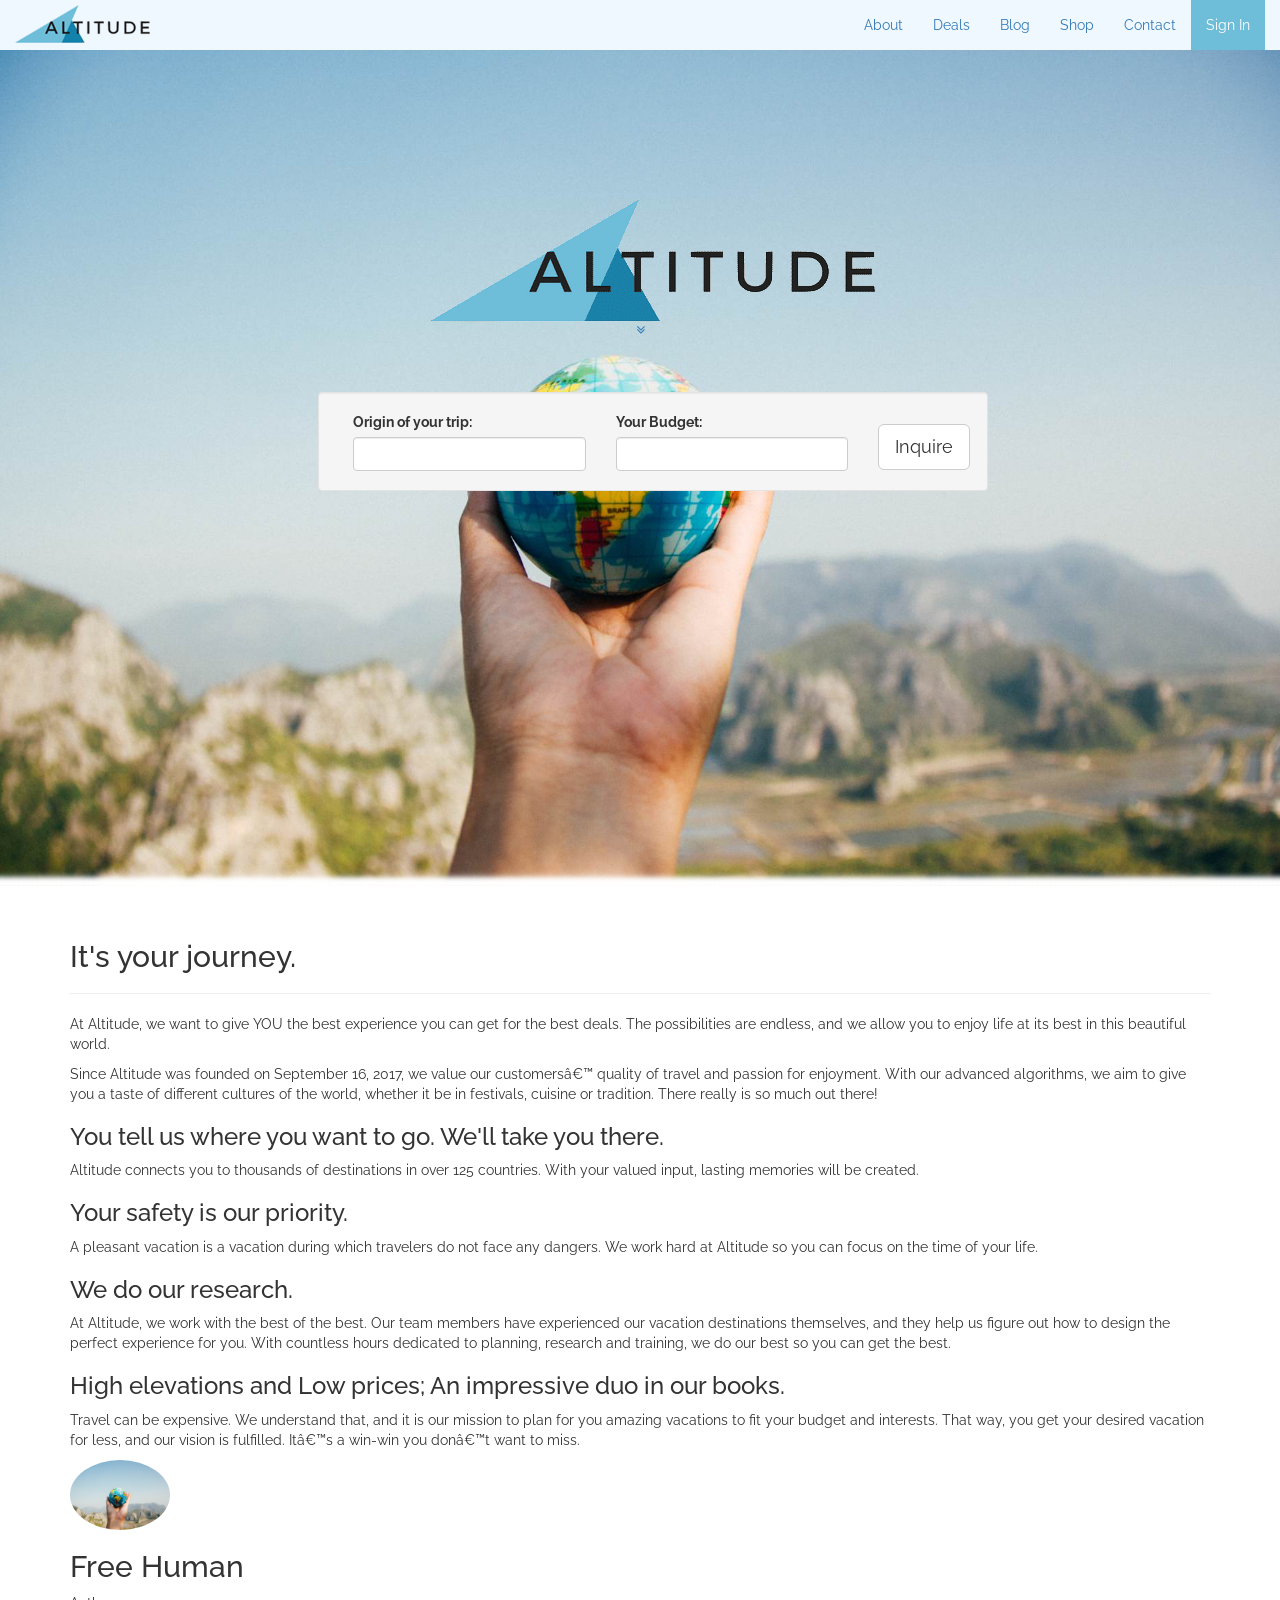
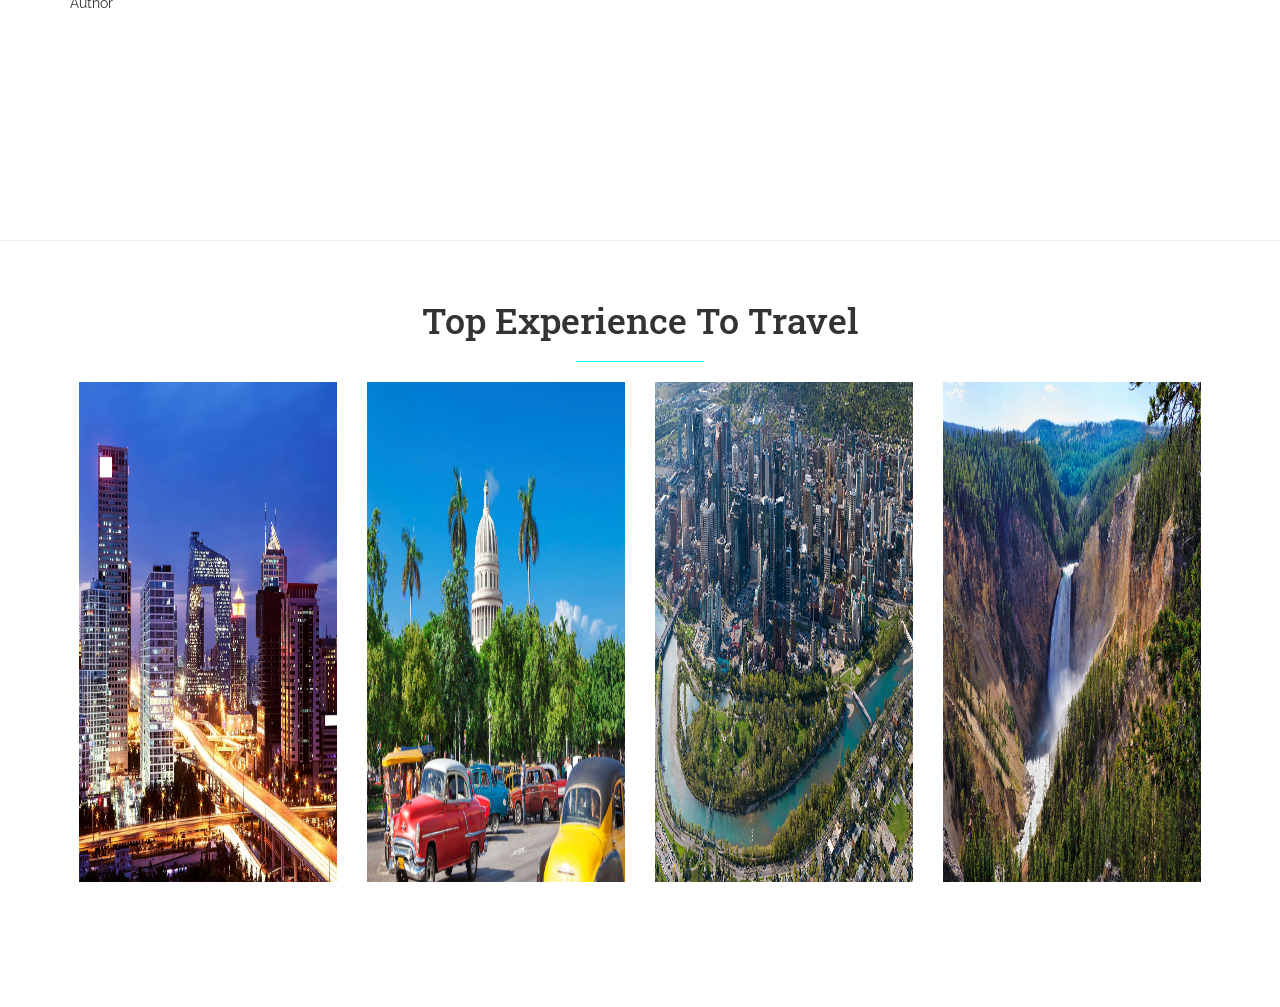
==== HTN/index.html @ b764f1c8 "dont know what changed, but commiting it" ====
<!DOCTYPE html>
<html>
<head>
	<title>Altitude</title>

	<!-- extra things -->
	<script src="https://ajax.googleapis.com/ajax/libs/jquery/3.2.1/jquery.min.js"></script>

	<link href="https://maxcdn.bootstrapcdn.com/bootstrap/3.3.7/css/bootstrap.min.css" rel="stylesheet" integrity="sha384-BVYiiSIFeK1dGmJRAkycuHAHRg32OmUcww7on3RYdg4Va+PmSTsz/K68vbdEjh4u" crossorigin="anonymous">

	<link href="https://maxcdn.bootstrapcdn.com/font-awesome/4.7.0/css/font-awesome.min.css" rel="stylesheet" integrity="sha384-wvfXpqpZZVQGK6TAh5PVlGOfQNHSoD2xbE+QkPxCAFlNEevoEH3Sl0sibVcOQVnN" crossorigin="anonymous">

	<link href="https://fonts.googleapis.com/css?family=Raleway|Roboto+Slab" rel="stylesheet">

	<style type="text/css">
		h1 {
			font-family: 'Roboto Slab', serif;
		}
		body {
			font-family: 'Raleway', sans-serif;
            overflow-x:hidden;
		}
        
		#title {
			color: #FFFFFF;		
		}

		.fullPage {
			height: 100vH;
		}

		#landingScreen {
			background: url(./asset/background.png) no-repeat center;
			background-size: 100%
		}
    

		#centerTitleScreen {
/*			width: 40%; can be in percentage also.*/
			/*height: auto;*/
			/*margin: 0 auto;*/
			/*padding: 10px;*/
			position: relative;
            top: 22%;
            left: 1%;
		}
        
		#navBar{
			background-color:aliceblue;
			width:100%; 
		}

		input[type=text]{
			margin-left:10
        }
        
        .quote p
        {
            margin-left: 15%;
            margin-right: 15%;
            margin-bottom: 50px;
        }
        
        .quote hr
        {
            width: 10%;
            border-color:aqua;
            background-color: aqua;
            color: aqua;
        }
        
        .img-circle{
            border-radius: 50%;
            width:100px;
            height:70px;
        }
        
        
        /*#panel
        {
            text-align: center;
            width: 90%;
            margin-left: 5%;
            margin-right: 5%;
        }
        #panel img
        {
            height: 450px;
            width: 97%;
        }
        
        #panel img:hover{
            opacity: 1.0;
        }
        
        #panel h3{
            position:absolute;
            top: 70%;
            left:50%;
            z-index: 1;
        } */
        
        #panel{
            text-align: center;
            margin-left:5%;
            margin-right:5%;
            
        }
        .col-md-3{
            position:relative;
            width:25%;
        }
        
        .image{
            display: block;
            width:100%;
            height: 500px;
        }
        
        .overlay{
            position:absolute;
            top: 25%;
            left: 0;
            height: 100%;
            width: 100%;
            opacity: 0;
            transition: .5s ease;
            background-color: #GGG;
            padding: 10px;
        }
        
        .col-md-3:hover .overlay{
            opacity: 1.0;
        }
        
        .col-md-3:hover .image{
            opacity: 0.5;
        }
        
        .text1{
            color: black;
            font-size: 20px;
            position: absolute;
            top: 50%;
            left: 50%;
            transform: translate(-50%, -50%);
            -ms-transform: translate(-50%, -50%);
        }
    
        
		/*#SignIn {
			background-color: #6FBED9;
			color: #ffffff;
		}*/
	</style>
</head>
<body id="page-top">
        
    <!-- Navigation -->
	<nav class="navbar navbar-fixed-top" role="navigation">
		<div class="container" id="navBar">
			<div class="navbar-header">
				<button type="button" class="navbar-toggle" data-toggle="collapse" data-target=".navbar-main-collapse">
					Menu <i class="fa fa-bars"></i>
				</button>
				<a class="navbar-brand page-scroll" href="#page-top">
					<img src="./asset/logo_small.png" alt="HTML5 Icon" style="margin-top: -10px ">
				</a>
			</div>

			<!-- Collect the nav links, forms, and other content for toggling -->
			<div class="collapse navbar-collapse navbar-right navbar-main-collapse">
				<ul class="nav navbar-nav">
					<!-- Hidden li included to remove active class from about link when scrolled up past about section -->
					<li class="hidden">
						<a href="#page-top"></a>
					</li>
					<li>
						<a class="page-scroll" href="#about">About</a>
					</li>
					<li>
						<a class="page-scroll" href="#work">Deals</a>
					</li>
					<li>
						<a class="page-scroll" href="#projects">Blog</a>
					</li>
					<li>
						<a class="page-scroll" href="#skills">Shop</a>
					</li>
					<li>
						<a class="page-scroll" href="assets/sreekuttan_resume.pdf">Contact</a>
					</li>
					<li id="SignIn" style="background-color: #6FBED9">
						<a style="color: #ffffff" class="page-scroll" href="#contact">Sign In</a>
					</li>
				</ul>
			</div>
			<!-- /.navbar-collapse -->
		</div>
		<!-- /.container -->
	</nav>
    
  <div class="row">  
		<div id="landingScreen" class="fullPage">
			<div id="centerTitleScreen" class="row">
				<h1 id="title" class="text-center" style="margin-top: 0"><!-- Altitude --> <img src="./asset/logo.png"></h1>
				<div class="col-xs-12">&nbsp;</div>
				<div class="col-xs-12">&nbsp;</div>
				<div class="col-xs-12">&nbsp;</div>
				<div class="col-md-3">&nbsp;</div>
				<div class="well container col-md-6">
					<div class="col-md-5">
						<label for="origin">Origin of your trip:</label>
						<input type="text" class="form-control" name="origin" id="origin">
					</div>
					<div class="col-md-5">
						<label for="budget">Your Budget:</label>
						<input type="text" class="form-control" name="budget" id="budget">
					</div>
					<div class="col-md-2 text-center" style="margin-top: 12px">
						<button class="btn btn-default btn-lg" id="submitInquiry">Inquire</button>
					</div>
				</div>
				<div class="col-md-3">&nbsp;</div>
			</div>
			<div class="col-xs-12 text-center">
				<a href="#about" class="btn btn-circle page-scroll">
					<i class="fa fa-angle-double-down animated"></i>
				</a>
				</div>
		</div>
	</div>


	<section id="resultSection" class="fullPage">
		<div class="container">
			<div class="col-xs-12" id="resultCollection">&npsp;</div>			
		</div>
	</section>

	<br>
    
    <section class="container fullPage" id="about">
		<div>
            
        <h2> It's your journey. </h2>
        <hr>
        <p>At Altitude, we want to give YOU the best experience you can get for the best deals. The possibilities are endless, and we allow you to enjoy life at its best in this beautiful world. </p>

        <p>Since Altitude was founded on September 16, 2017, we value our customers’ quality of travel and passion for enjoyment. With our advanced algorithms, we aim to give you a taste of different cultures of the world, whether it be in festivals, cuisine or tradition. There really is so much out there! </p>

        <h3> You tell us where you want to go. We'll take you there.</h3>

        <p>Altitude connects you to thousands of destinations in over 125 countries. With your valued input, lasting memories will be created. </p>

        <h3> Your safety is our priority. </h3>

        <p>A pleasant vacation is a vacation during which travelers do not face any dangers. We work hard at Altitude so you can focus on the time of your life. </p>

        <h3> We do our research. </h3>

        <p>At Altitude, we work with the best of the best. Our team members have experienced our vacation destinations themselves, and they help us figure out how to design the perfect experience for you. With countless hours dedicated to planning, research and training, we do our best so you can get the best.</p>

        <h3> High elevations and Low prices; An impressive duo in our books. </h3>

        <p>Travel can be expensive. We understand that, and it is our mission to plan for you amazing vacations to fit your budget and interests. That way, you get your desired vacation for less, and our vision is fulfilled. It’s a win-win you don’t want to miss. </p>
        
        <div > 
            <img class="img-circle" src="./asset/background.jpg">
            <h2> Free Human </h2>
            <p> Author </p>
        </div>
        </div>
	</section>
    
    <hr>
    <br>
    <div class = "quote"> 
        <center><h1> Top Experience To Travel </h1></center>
        <hr>
    </div>
    
    <div id="panel" class="row">
        <div class="col-md-3"> 
            <img src="asset/China.jpg" class ="image">
            <div class="overlay">
	            <h3 id="text1"> China in 10 Days </h3>
	            <h4> $850.00 CAD/Person </h4>
	            <p> Take an informative and interactive tour of the major cities of China: Beijing, Shanghai, Suzhou, Wuxi, Hangzhou, and more! Wander around the beautiful gardens, taste the exquisite cuisine, and follow the pristine rivers. Stay at renowned 5-star hotels and experience China in its best. </p>
            </div>
        </div>
        <div class="col-md-3">
            <img src="asset/Cuba.jpg" class ="image">
            <div class="overlay">
            <h3 id="text1"> Chill in Cuba </h3>
            <h4> $299.00 CAD/person </h4>
            <p> Over an 8-day period, tour around several great Cuban cities, including Havana, Trinidad, and Santiago de Cuba. In addition, enjoy the beautiful city scenery and wonderful hotel accommodation to make you feel at your best comfort! </p>
            </div>
        </div>
        <div class="col-md-3">
            <img src="asset/Calgary.jpg" class ="image">
            <div class="overlay">
            <h3 id="text1"> Reach the Rockies! </h3>
            <h4> $614.25 CAD/Person </h4>
            <p> Visit one of the greatest wonders of Canada in this exclusive trip to cities including Calgary, Banff and Jasper. Package includes special hotel breakfasts, and a 5-night stay at a town centre hotel, making it extremely easy for transportation.  </p>
            </div>
        </div>
        <div class="col-md-3">
            <img src="asset/Yellowstone.jpg" class ="image">
            <div class="overlay">
            <h3 id="text1">  Travel to Yellowstone Park </h3>
            <h4> $391.00 CAD/Person </h4>
            <p> For 6 days, tour around Salt Lake City to famous attractions including, but definitely not limited to, Temple Square, Antelope Island State Park, and the Clark Planetarium. Appreciate American history and culture at this landmark and have a relaxed, but very interesting time! </p>
            </div>
        </div>
    </div>
    
    <br>
    <br>
</body>

<script type="text/javascript">
	$(document).ready(function(){
		$('#resultSection').hide();
	});

	$('#submitInquiry').on('click', function(){
		var originID = $('#origin').val();
		var priceMax = $('#budget').val();
		console.log(originID + ',' + priceMax);
		if (originID == '' || priceMax == '') {
			alert("One of the input is either empty or inavlid, please try again.");
		} else {
			$.getJSON('https://api.sandbox.amadeus.com/v1.2/travel-intelligence/top-destinations?apikey=XpZ1mgy7gzhuZWxDSh3EgRU6cTSEkdqR&period=2016-09&origin=' + originID + '&number_of_results=10', function(data){
					$('#resultSection').fadeIn();
					$.each(data.results, function(i, post){
						$('#resultCollection').append('<div class="col-xs-12"> <h3>'+post.destination + ' has been chosen as one of the cheap but a great vacation through out the world for you.</h3></div>');
					});
					$("#resultSection").get(0).scrollIntoView();
					// $('html, body').animate({
					// 	scrollBottom: $("#resultSection").offset().bottom
					// }, 2000);\

					//GOOGLE PLACES APP KEY AIzaSyCvVb4yYfTWXkER9RxcMcpDqA5vShkWfgA



			});
		}
	});
</script>
</html>
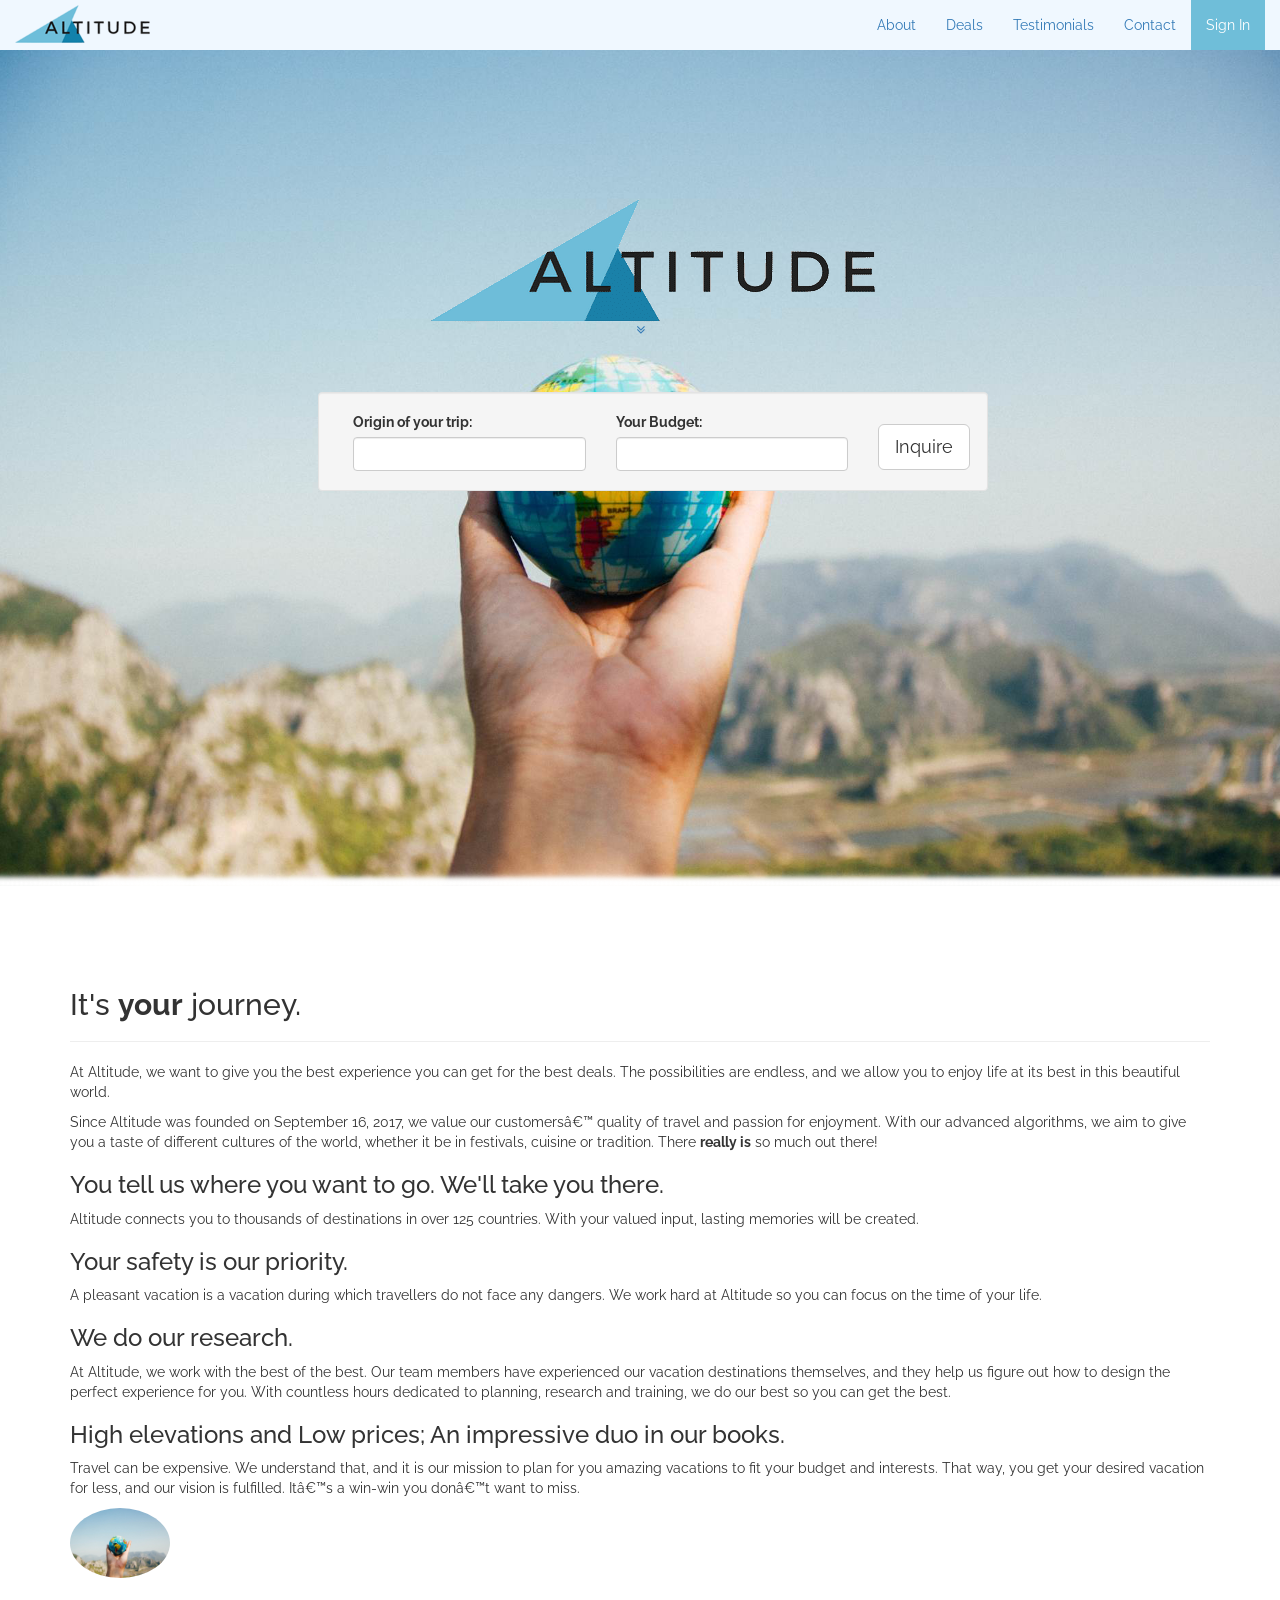
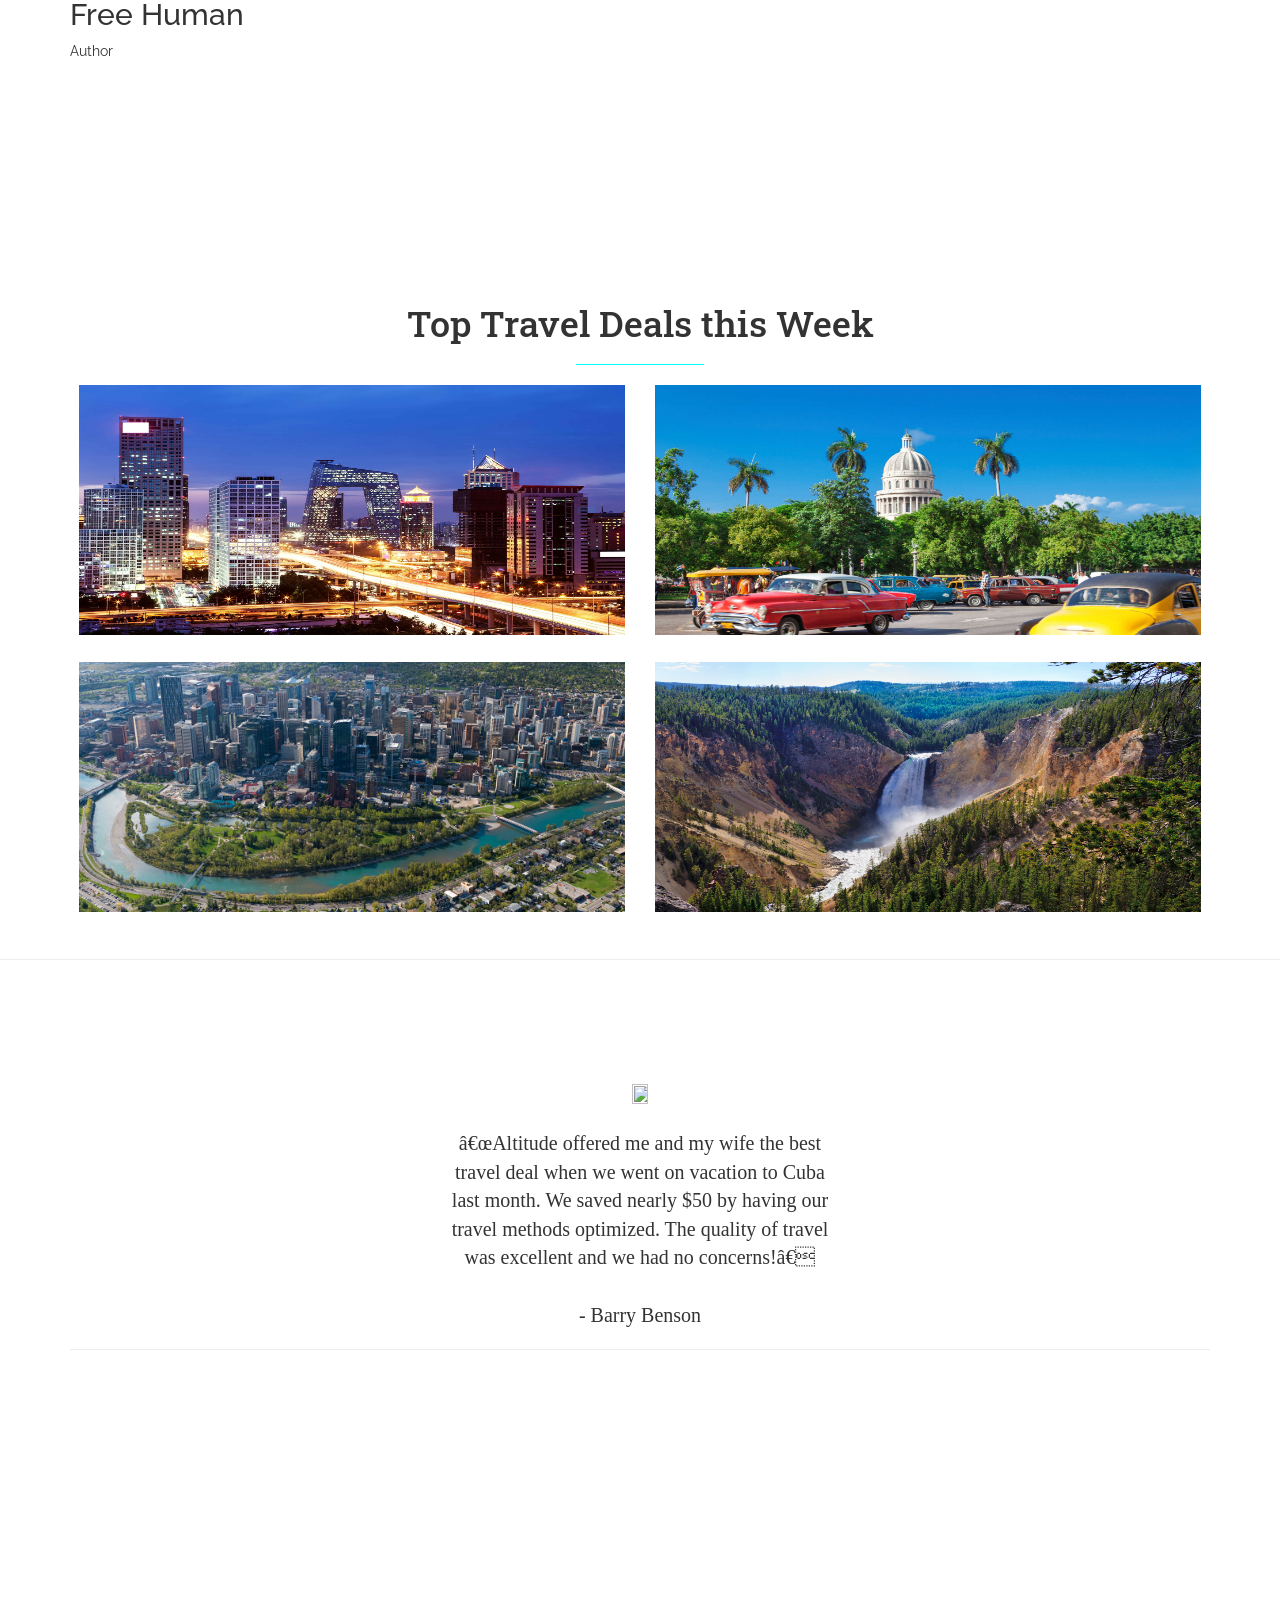
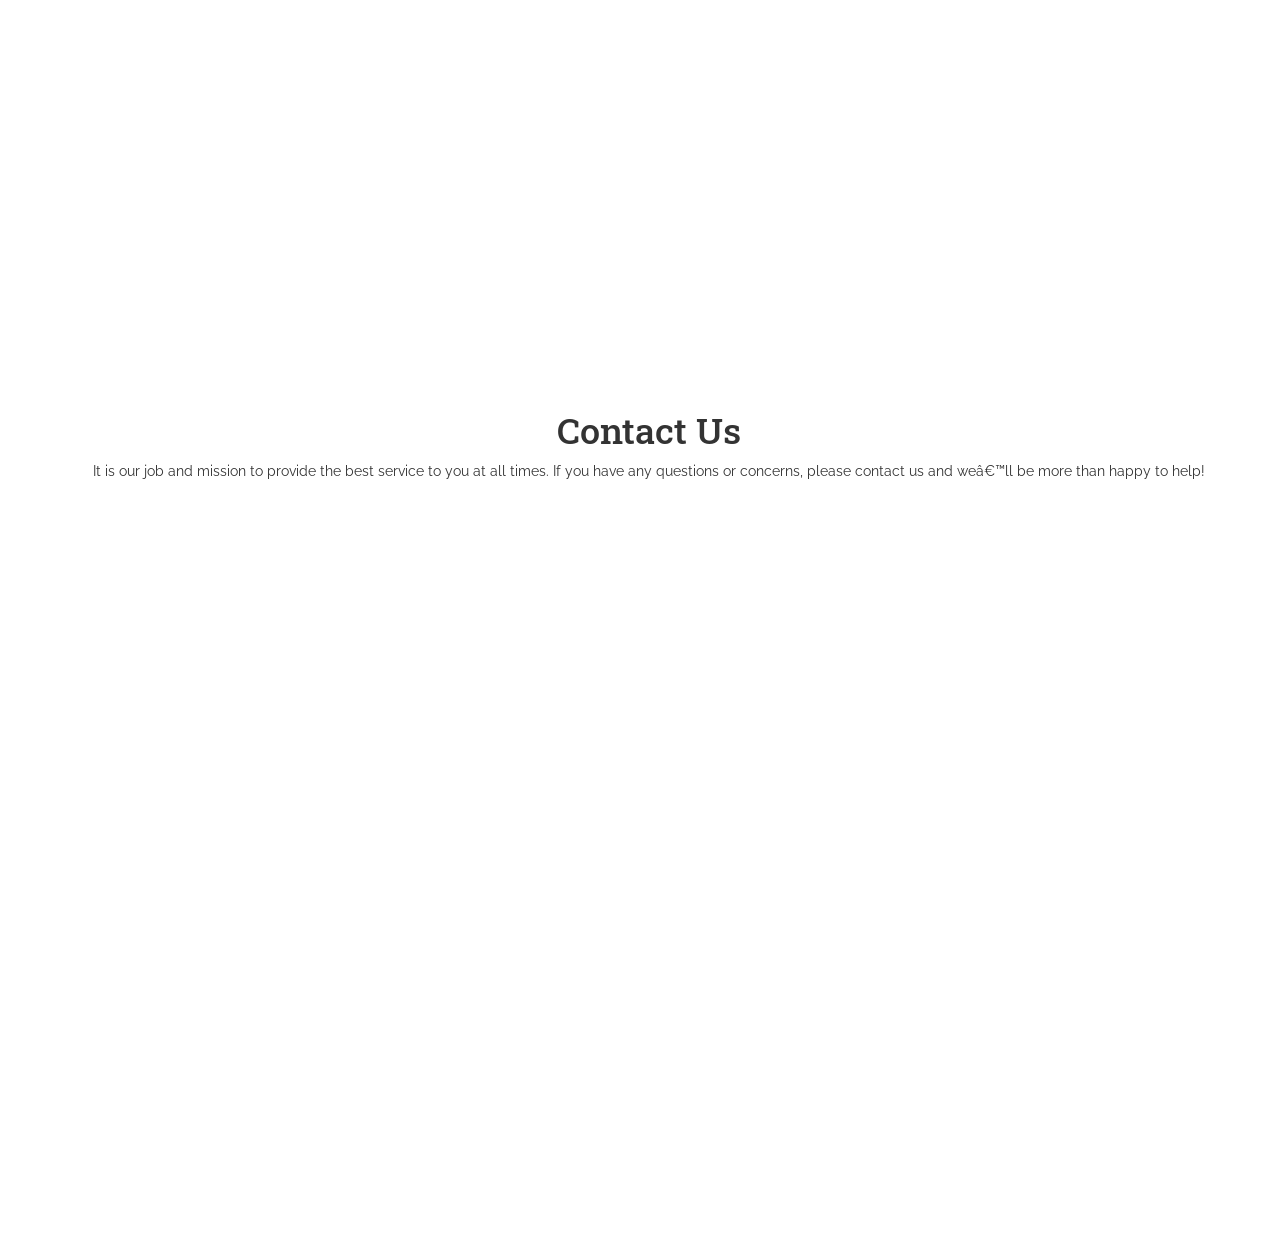
==== commit 86d2d8f8: "fixed merge conflict, changed some dependacies..." ====
--- a/HTN/index.html
+++ b/HTN/index.html
@@ -106,52 +106,71 @@
             margin-right:5%;
             
         }
-        .col-md-3{
+        .col-md-6{
             position:relative;
-            width:25%;
+            width:50%;
         }
         
         .image{
             display: block;
             width:100%;
-            height: 500px;
+            height:250px;
+            margin-bottom: 5%;
         }
         
         .overlay{
             position:absolute;
-            top: 25%;
-            left: 0;
-            height: 100%;
-            width: 100%;
+            top: 0%;
+            left: 2.5%;
+            height: 90%;
+            width: 95%;
             opacity: 0;
             transition: .5s ease;
-            background-color: #GGG;
+            background-color: black;
+            color: white;
             padding: 10px;
         }
         
-        .col-md-3:hover .overlay{
-            opacity: 1.0;
-        }
-        
-        .col-md-3:hover .image{
-            opacity: 0.5;
+        .col-md-6:hover .overlay{
+            opacity: 0.6;
+            /*background-color: */
+        }
+        
+        .col-md-6:hover .image{
+            opacity: 0.3;
         }
         
         .text1{
-            color: black;
+            color: white;
             font-size: 20px;
             position: absolute;
             top: 50%;
             left: 50%;
+            width: 80%;
+            height: 90%;
+            margin-top: 5%;
             transform: translate(-50%, -50%);
             -ms-transform: translate(-50%, -50%);
         }
-    
-        
-		/*#SignIn {
-			background-color: #6FBED9;
-			color: #ffffff;
-		}*/
+
+        .text2 {
+        	color: white;
+        	width: 90%;
+        	margin-left: 5%;
+        }
+    	
+        .overlay p {
+        	text-align: center;
+        }
+		
+		.testquote {
+			width: 50%;
+			margin-left: 25%;
+		}
+
+		.testimonialquotation p {
+			font-size: 16px;
+		}
 	</style>
 </head>
 <body id="page-top">
@@ -179,16 +198,18 @@
 						<a class="page-scroll" href="#about">About</a>
 					</li>
 					<li>
-						<a class="page-scroll" href="#work">Deals</a>
-					</li>
+						<a class="page-scroll" href="#deals">Deals</a>
+					</li>
+					<!--
 					<li>
 						<a class="page-scroll" href="#projects">Blog</a>
 					</li>
+					-->
 					<li>
-						<a class="page-scroll" href="#skills">Shop</a>
+						<a class="page-scroll" href="#Testimonials">Testimonials</a>
 					</li>
 					<li>
-						<a class="page-scroll" href="assets/sreekuttan_resume.pdf">Contact</a>
+						<a class="page-scroll" href="#Contact">Contact</a>
 					</li>
 					<li id="SignIn" style="background-color: #6FBED9">
 						<a style="color: #ffffff" class="page-scroll" href="#contact">Sign In</a>
@@ -200,7 +221,7 @@
 		<!-- /.container -->
 	</nav>
     
-  <div class="row">  
+  	<div class="row">  
 		<div id="landingScreen" class="fullPage">
 			<div id="centerTitleScreen" class="row">
 				<h1 id="title" class="text-center" style="margin-top: 0"><!-- Altitude --> <img src="./asset/logo.png"></h1>
@@ -227,7 +248,7 @@
 				<a href="#about" class="btn btn-circle page-scroll">
 					<i class="fa fa-angle-double-down animated"></i>
 				</a>
-				</div>
+			</div>
 		</div>
 	</div>
 
@@ -240,28 +261,27 @@
 
 	<br>
     
-    <section class="container fullPage" id="about">
+    <section id="about" class="container fullPage">
 		<div>
-            
-        <h2> It's your journey. </h2>
-        <hr>
-        <p>At Altitude, we want to give YOU the best experience you can get for the best deals. The possibilities are endless, and we allow you to enjoy life at its best in this beautiful world. </p>
-
-        <p>Since Altitude was founded on September 16, 2017, we value our customers’ quality of travel and passion for enjoyment. With our advanced algorithms, we aim to give you a taste of different cultures of the world, whether it be in festivals, cuisine or tradition. There really is so much out there! </p>
-
-        <h3> You tell us where you want to go. We'll take you there.</h3>
-
-        <p>Altitude connects you to thousands of destinations in over 125 countries. With your valued input, lasting memories will be created. </p>
-
-        <h3> Your safety is our priority. </h3>
-
-        <p>A pleasant vacation is a vacation during which travelers do not face any dangers. We work hard at Altitude so you can focus on the time of your life. </p>
-
-        <h3> We do our research. </h3>
-
-        <p>At Altitude, we work with the best of the best. Our team members have experienced our vacation destinations themselves, and they help us figure out how to design the perfect experience for you. With countless hours dedicated to planning, research and training, we do our best so you can get the best.</p>
-
-        <h3> High elevations and Low prices; An impressive duo in our books. </h3>
+        	<h2 style="margin-top: 6%">It's <b>your</b> journey. </h2>
+        	<hr>
+	        <p>At Altitude, we want to give you the best experience you can get for the best deals. The possibilities are endless, and we allow you to enjoy life at its best in this beautiful world. </p>
+
+	        <p>Since Altitude was founded on September 16, 2017, we value our customers’ quality of travel and passion for enjoyment. With our advanced algorithms, we aim to give you a taste of different cultures of the world, whether it be in festivals, cuisine or tradition. There <b>really is</b> so much out there! </p>
+
+	        <h3> You tell us where you want to go. We'll take you there.</h3>
+
+	        <p>Altitude connects you to thousands of destinations in over 125 countries. With your valued input, lasting memories will be created. </p>
+
+	        <h3> Your safety is our priority. </h3>
+
+	        <p>A pleasant vacation is a vacation during which travellers do not face any dangers. We work hard at Altitude so you can focus on the time of your life. </p>
+
+	        <h3> We do our research. </h3>
+	        
+	        <p>At Altitude, we work with the best of the best. Our team members have experienced our vacation destinations themselves, and they help us figure out how to design the perfect experience for you. With countless hours dedicated to planning, research and training, we do our best so you can get the best.</p>
+
+	        <h3> High elevations and Low prices; An impressive duo in our books. </h3>
 
         <p>Travel can be expensive. We understand that, and it is our mission to plan for you amazing vacations to fit your budget and interests. That way, you get your desired vacation for less, and our vision is fulfilled. It’s a win-win you don’t want to miss. </p>
         
@@ -272,51 +292,80 @@
         </div>
         </div>
 	</section>
-    
-    <hr>
-    <br>
+	<br>
+	
+	<p id="deals"></p>
     <div class = "quote"> 
-        <center><h1> Top Experience To Travel </h1></center>
+        <center><h1 style="margin-top: 5%"> Top Travel Deals this Week </h1></center>
         <hr>
     </div>
-    
+
     <div id="panel" class="row">
-        <div class="col-md-3"> 
+        <div class="col-md-6" id="column"> 
             <img src="asset/China.jpg" class ="image">
             <div class="overlay">
-	            <h3 id="text1"> China in 10 Days </h3>
+				<h3 id="text1"> China in 10 Days </h3>
 	            <h4> $850.00 CAD/Person </h4>
-	            <p> Take an informative and interactive tour of the major cities of China: Beijing, Shanghai, Suzhou, Wuxi, Hangzhou, and more! Wander around the beautiful gardens, taste the exquisite cuisine, and follow the pristine rivers. Stay at renowned 5-star hotels and experience China in its best. </p>
-            </div>
-        </div>
-        <div class="col-md-3">
-            <img src="asset/Cuba.jpg" class ="image">
-            <div class="overlay">
-            <h3 id="text1"> Chill in Cuba </h3>
-            <h4> $299.00 CAD/person </h4>
-            <p> Over an 8-day period, tour around several great Cuban cities, including Havana, Trinidad, and Santiago de Cuba. In addition, enjoy the beautiful city scenery and wonderful hotel accommodation to make you feel at your best comfort! </p>
-            </div>
-        </div>
-        <div class="col-md-3">
-            <img src="asset/Calgary.jpg" class ="image">
-            <div class="overlay">
-            <h3 id="text1"> Reach the Rockies! </h3>
-            <h4> $614.25 CAD/Person </h4>
-            <p> Visit one of the greatest wonders of Canada in this exclusive trip to cities including Calgary, Banff and Jasper. Package includes special hotel breakfasts, and a 5-night stay at a town centre hotel, making it extremely easy for transportation.  </p>
-            </div>
-        </div>
-        <div class="col-md-3">
-            <img src="asset/Yellowstone.jpg" class ="image">
-            <div class="overlay">
-            <h3 id="text1">  Travel to Yellowstone Park </h3>
-            <h4> $391.00 CAD/Person </h4>
-            <p> For 6 days, tour around Salt Lake City to famous attractions including, but definitely not limited to, Temple Square, Antelope Island State Park, and the Clark Planetarium. Appreciate American history and culture at this landmark and have a relaxed, but very interesting time! </p>
-            </div>
-        </div>
+	            <p class="text2"> Take an informative and interactive tour of the major cities of China: Beijing, Shanghai, Suzhou, Wuxi, Hangzhou, and more! Wander around the beautiful gardens, taste the exquisite cuisine, and follow the pristine rivers. Stay at renowned 5-star hotels and experience China in its best. </p>
+        	</div>
+    	</div>
+    	<div class="col-md-6" id="column">
+			<img src="asset/Cuba.jpg" class ="image">
+        	<div class="overlay">
+	        	<h3 id="text1"> Chill in Cuba </h3>
+	        	<h4> $299.00 CAD/person </h4>
+	        	<p class="text2"> Over an 8-day period, tour around several great Cuban cities, including Havana, Trinidad, and Santiago de Cuba. In addition, enjoy the beautiful city scenery and wonderful hotel accommodation to make you feel at your best comfort! </p>
+    		</div>
+    	</div>
+	    <div class="col-md-6" id="column">
+	        <img src="asset/Calgary.jpg" class ="image">
+	        <div class="overlay">
+		        <h3 id="text1"> Reach the Rockies! </h3>
+		        <h4> $614.25 CAD/Person </h4>
+		        <p class="text2"> Visit one of the greatest wonders of Canada in this exclusive trip to cities including Calgary, Banff and Jasper. Package includes special hotel breakfasts, and a 5-night stay at a town centre hotel, making it extremely easy for transportation.  </p>
+	    	</div>
+    	</div>
+		<div class="col-md-6" id="column">
+	        <img src="asset/Yellowstone.jpg" class ="image">
+	        <div class="overlay">
+		        <h3 id="text1">  Travel to Yellowstone Park </h3>
+		        <h4> $391.00 CAD/Person </h4>
+		        <p class="text2"> For 6 days, tour around Salt Lake City to famous attractions including, but definitely not limited to, Temple Square, Antelope Island State Park, and the Clark Planetarium. Appreciate American history and culture at this landmark and have a relaxed, but very interesting time! </p>
+	        </div>
+    	</div>
     </div>
-    
+    <hr>
+    <p id="Testimonials" style="margin-bottom: 5%"></p>
     <br>
-    <br>
+    <div class="container fullPage">
+    	<div id="testquote" style="width: 400px; margin: auto">
+    		<center>
+    			<img src="https://nephilaweb.com.ph/images/mgthumbnails/quote-icon.png" width="20%" height="20%" style="margin-top: 10%">
+    			<br>
+    			<br>
+    			<p style="font-family: 'Georgia'; font-size: 20px">
+    				“Altitude offered me and my wife the best travel deal when we went on vacation to Cuba last month. We saved nearly $50 by having our travel methods optimized. The quality of travel was excellent and we had no concerns!”
+					<br>
+					<br>
+					- Barry Benson
+    			</p>
+    		</center>
+    	</div>
+    	<hr>
+    </div>
+    <p id="Contact"></p>
+    <div id="panel" class="container fullPage">
+    	<div id="testquote" style="margin: auto">
+    		<h1 style="margin-top: 5%">
+    			<center>
+    				Contact Us
+				</center>
+    		</h1>
+    		<p>
+    			It is our job and mission to provide the best service to you at all times. If you have any questions or concerns, please contact us and we’ll be more than happy to help!
+    		</p>
+    	</div>
+    </div>
 </body>
 
 <script type="text/javascript">
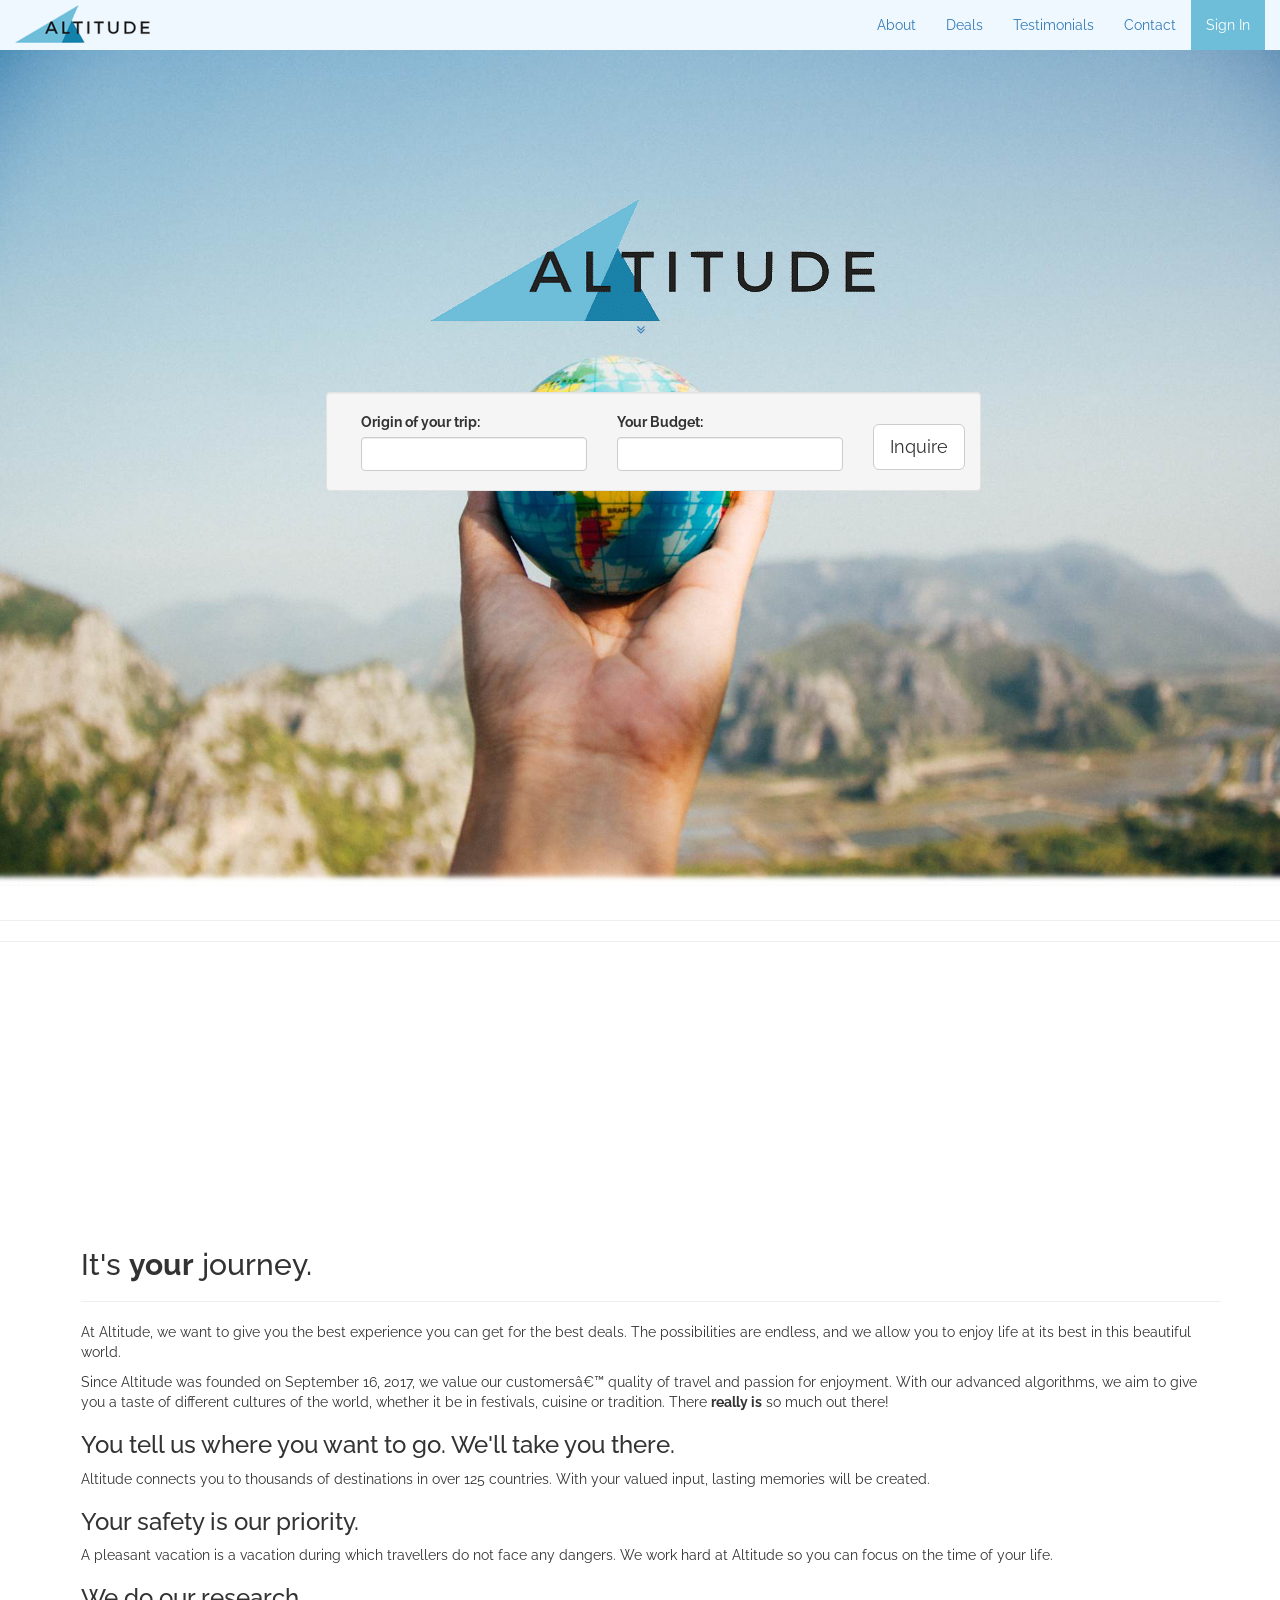
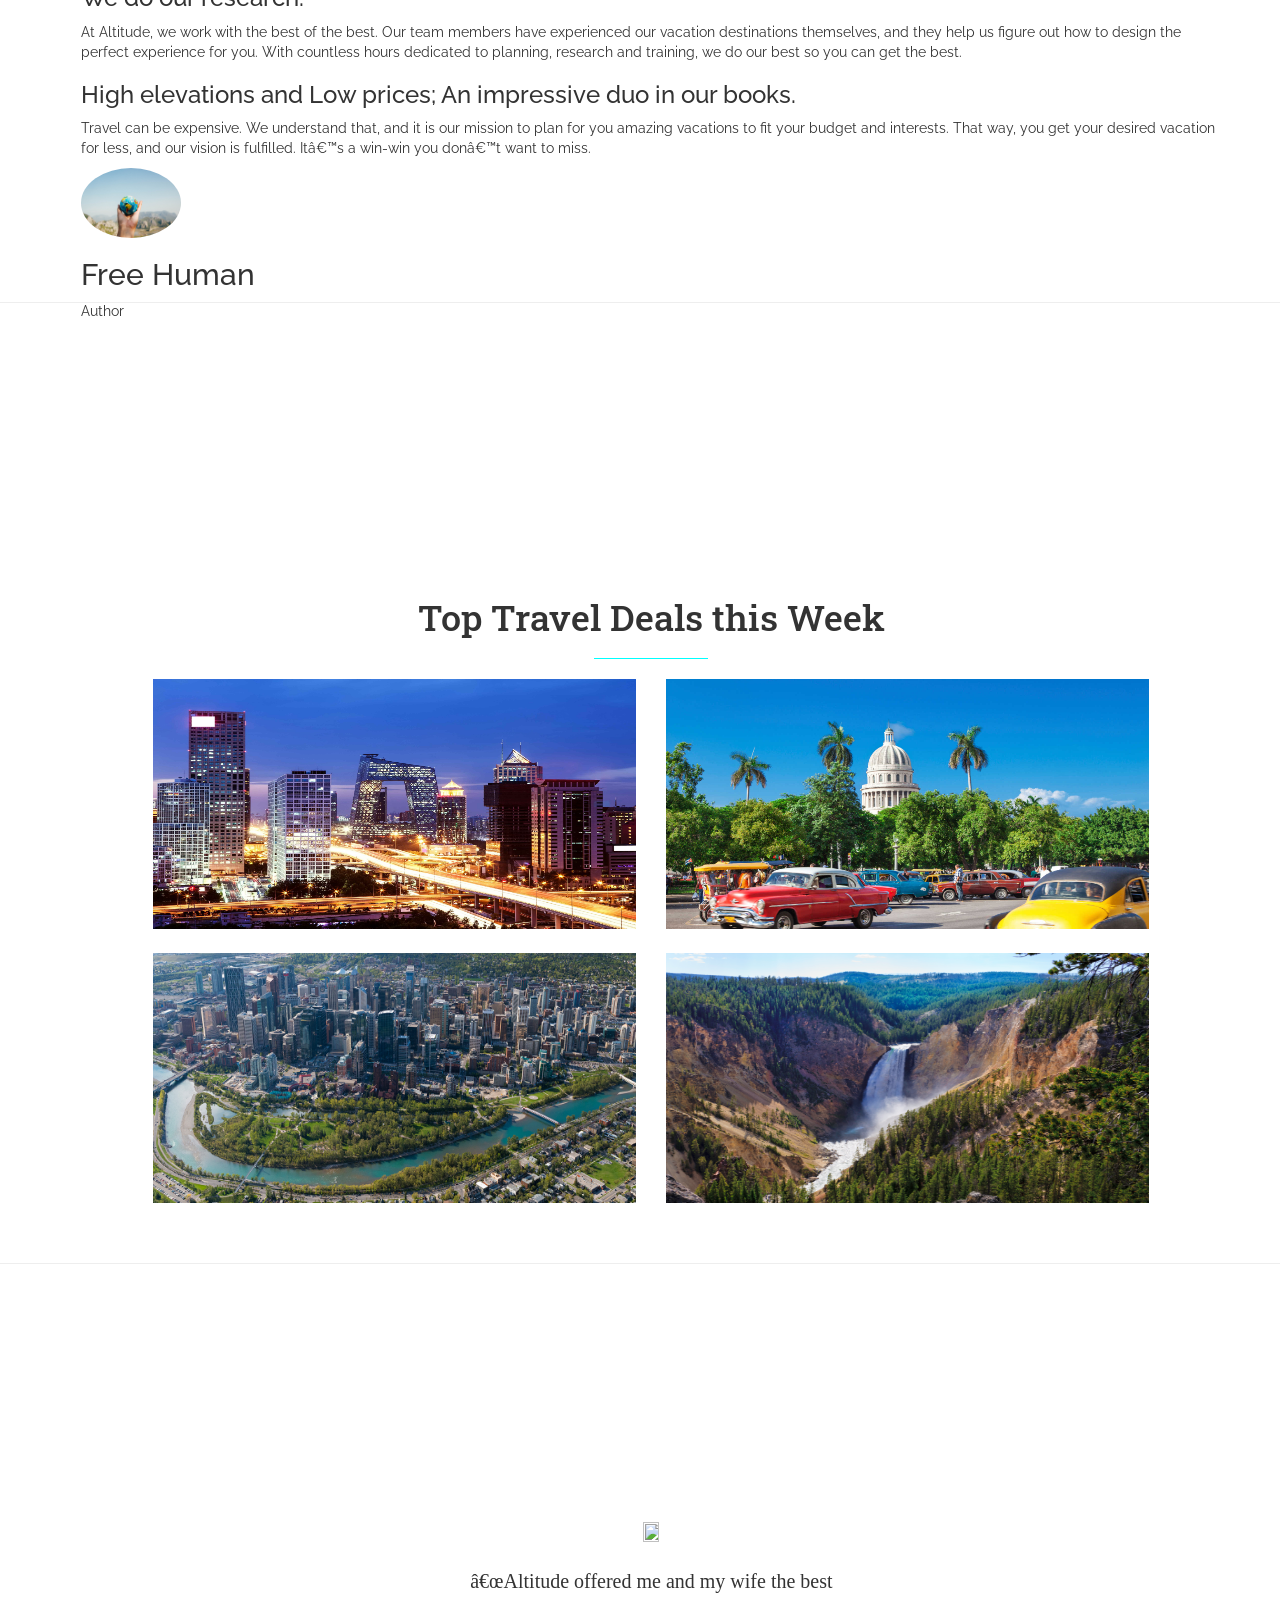
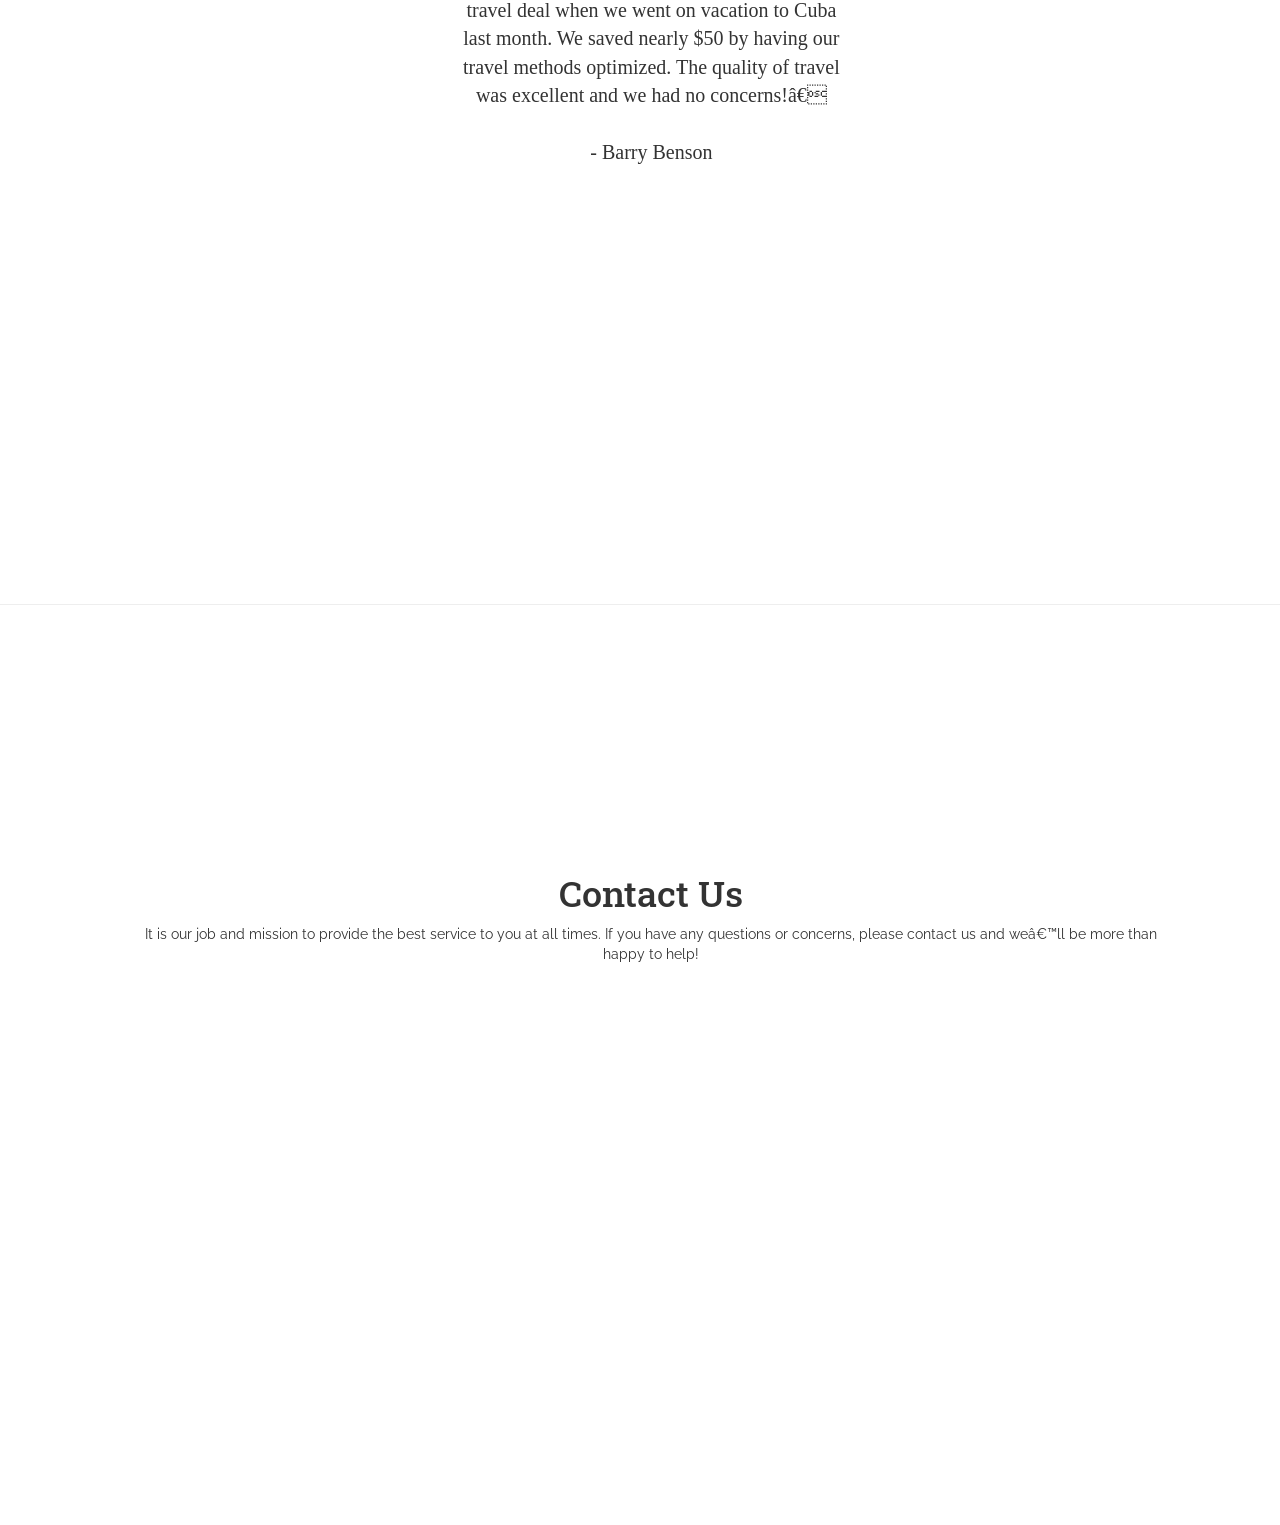
==== commit e43b3e9c: "cleaned up code, centerered everything, made them identical etc..." ====
--- a/HTN/index.html
+++ b/HTN/index.html
@@ -35,7 +35,7 @@
 		}
     
 
-		#centerTitleScreen {
+		.centerTitleScreen {
 /*			width: 40%; can be in percentage also.*/
 			/*height: auto;*/
 			/*margin: 0 auto;*/
@@ -74,31 +74,6 @@
             width:100px;
             height:70px;
         }
-        
-        
-        /*#panel
-        {
-            text-align: center;
-            width: 90%;
-            margin-left: 5%;
-            margin-right: 5%;
-        }
-        #panel img
-        {
-            height: 450px;
-            width: 97%;
-        }
-        
-        #panel img:hover{
-            opacity: 1.0;
-        }
-        
-        #panel h3{
-            position:absolute;
-            top: 70%;
-            left:50%;
-            z-index: 1;
-        } */
         
         #panel{
             text-align: center;
@@ -223,7 +198,7 @@
     
   	<div class="row">  
 		<div id="landingScreen" class="fullPage">
-			<div id="centerTitleScreen" class="row">
+			<div class="centerTitleScreen" class="row">
 				<h1 id="title" class="text-center" style="margin-top: 0"><!-- Altitude --> <img src="./asset/logo.png"></h1>
 				<div class="col-xs-12">&nbsp;</div>
 				<div class="col-xs-12">&nbsp;</div>
@@ -252,17 +227,19 @@
 		</div>
 	</div>
 
+	<hr>
+
 
 	<section id="resultSection" class="fullPage">
-		<div class="container">
-			<div class="col-xs-12" id="resultCollection">&npsp;</div>			
+		<div class="container centerTitleScreen">
+			<div class="col-xs-12" id="resultCollection">&nbsp;</div>			
 		</div>
 	</section>
-
+	<hr>
 	<br>
     
     <section id="about" class="container fullPage">
-		<div>
+		<div class="centerTitleScreen">
         	<h2 style="margin-top: 6%">It's <b>your</b> journey. </h2>
         	<hr>
 	        <p>At Altitude, we want to give you the best experience you can get for the best deals. The possibilities are endless, and we allow you to enjoy life at its best in this beautiful world. </p>
@@ -292,80 +269,88 @@
         </div>
         </div>
 	</section>
+
+	<hr>
 	<br>
 	
-	<p id="deals"></p>
-    <div class = "quote"> 
-        <center><h1 style="margin-top: 5%"> Top Travel Deals this Week </h1></center>
-        <hr>
-    </div>
-
-    <div id="panel" class="row">
-        <div class="col-md-6" id="column"> 
-            <img src="asset/China.jpg" class ="image">
-            <div class="overlay">
-				<h3 id="text1"> China in 10 Days </h3>
-	            <h4> $850.00 CAD/Person </h4>
-	            <p class="text2"> Take an informative and interactive tour of the major cities of China: Beijing, Shanghai, Suzhou, Wuxi, Hangzhou, and more! Wander around the beautiful gardens, taste the exquisite cuisine, and follow the pristine rivers. Stay at renowned 5-star hotels and experience China in its best. </p>
-        	</div>
-    	</div>
-    	<div class="col-md-6" id="column">
-			<img src="asset/Cuba.jpg" class ="image">
-        	<div class="overlay">
-	        	<h3 id="text1"> Chill in Cuba </h3>
-	        	<h4> $299.00 CAD/person </h4>
-	        	<p class="text2"> Over an 8-day period, tour around several great Cuban cities, including Havana, Trinidad, and Santiago de Cuba. In addition, enjoy the beautiful city scenery and wonderful hotel accommodation to make you feel at your best comfort! </p>
-    		</div>
-    	</div>
-	    <div class="col-md-6" id="column">
-	        <img src="asset/Calgary.jpg" class ="image">
-	        <div class="overlay">
-		        <h3 id="text1"> Reach the Rockies! </h3>
-		        <h4> $614.25 CAD/Person </h4>
-		        <p class="text2"> Visit one of the greatest wonders of Canada in this exclusive trip to cities including Calgary, Banff and Jasper. Package includes special hotel breakfasts, and a 5-night stay at a town centre hotel, making it extremely easy for transportation.  </p>
+	<section id="deals" class="container fullPage">
+		<div class="centerTitleScreen">
+			<div class = "quote"> 
+	        <center><h1 style="margin-top: 5%"> Top Travel Deals this Week </h1></center>
+	        <hr>
+	    </div>
+
+	    <div id="panel" class="row">
+	        <div class="col-md-6" id="column"> 
+	            <img src="asset/China.jpg" class ="image">
+	            <div class="overlay">
+					<h3 id="text1"> China in 10 Days </h3>
+		            <h4> $850.00 CAD/Person </h4>
+		            <p class="text2"> Take an informative and interactive tour of the major cities of China: Beijing, Shanghai, Suzhou, Wuxi, Hangzhou, and more! Wander around the beautiful gardens, taste the exquisite cuisine, and follow the pristine rivers. Stay at renowned 5-star hotels and experience China in its best. </p>
+	        	</div>
 	    	</div>
-    	</div>
-		<div class="col-md-6" id="column">
-	        <img src="asset/Yellowstone.jpg" class ="image">
-	        <div class="overlay">
-		        <h3 id="text1">  Travel to Yellowstone Park </h3>
-		        <h4> $391.00 CAD/Person </h4>
-		        <p class="text2"> For 6 days, tour around Salt Lake City to famous attractions including, but definitely not limited to, Temple Square, Antelope Island State Park, and the Clark Planetarium. Appreciate American history and culture at this landmark and have a relaxed, but very interesting time! </p>
-	        </div>
-    	</div>
-    </div>
-    <hr>
-    <p id="Testimonials" style="margin-bottom: 5%"></p>
-    <br>
-    <div class="container fullPage">
-    	<div id="testquote" style="width: 400px; margin: auto">
-    		<center>
-    			<img src="https://nephilaweb.com.ph/images/mgthumbnails/quote-icon.png" width="20%" height="20%" style="margin-top: 10%">
-    			<br>
-    			<br>
-    			<p style="font-family: 'Georgia'; font-size: 20px">
-    				“Altitude offered me and my wife the best travel deal when we went on vacation to Cuba last month. We saved nearly $50 by having our travel methods optimized. The quality of travel was excellent and we had no concerns!”
-					<br>
-					<br>
-					- Barry Benson
-    			</p>
-    		</center>
-    	</div>
-    	<hr>
-    </div>
-    <p id="Contact"></p>
-    <div id="panel" class="container fullPage">
-    	<div id="testquote" style="margin: auto">
-    		<h1 style="margin-top: 5%">
-    			<center>
-    				Contact Us
+	    	<div class="col-md-6" id="column">
+				<img src="asset/Cuba.jpg" class ="image">
+	        	<div class="overlay">
+		        	<h3 id="text1"> Chill in Cuba </h3>
+		        	<h4> $299.00 CAD/person </h4>
+		        	<p class="text2"> Over an 8-day period, tour around several great Cuban cities, including Havana, Trinidad, and Santiago de Cuba. In addition, enjoy the beautiful city scenery and wonderful hotel accommodation to make you feel at your best comfort! </p>
+	    		</div>
+	    	</div>
+		    <div class="col-md-6" id="column">
+		        <img src="asset/Calgary.jpg" class ="image">
+		        <div class="overlay">
+			        <h3 id="text1"> Reach the Rockies! </h3>
+			        <h4> $614.25 CAD/Person </h4>
+			        <p class="text2"> Visit one of the greatest wonders of Canada in this exclusive trip to cities including Calgary, Banff and Jasper. Package includes special hotel breakfasts, and a 5-night stay at a town centre hotel, making it extremely easy for transportation.  </p>
+		    	</div>
+	    	</div>
+			<div class="col-md-6" id="column">
+		        <img src="asset/Yellowstone.jpg" class ="image">
+		        <div class="overlay">
+			        <h3 id="text1">  Travel to Yellowstone Park </h3>
+			        <h4> $391.00 CAD/Person </h4>
+			        <p class="text2"> For 6 days, tour around Salt Lake City to famous attractions including, but definitely not limited to, Temple Square, Antelope Island State Park, and the Clark Planetarium. Appreciate American history and culture at this landmark and have a relaxed, but very interesting time! </p>
+		        </div>
+	    	</div>
+	    </div>	
+		</div>
+	</section>
+
+	    <hr>		
+    
+	<section id="Testimonials" class="container fullPage">
+		<div id="testquote" style="width: 400px; margin: auto" class="centerTitleScreen">
+			<center>
+				<img src="https://nephilaweb.com.ph/images/mgthumbnails/quote-icon.png" width="20%" height="20%" style="margin-top: 10%">
+				<br>
+				<br>
+				<p style="font-family: 'Georgia'; font-size: 20px">
+					“Altitude offered me and my wife the best travel deal when we went on vacation to Cuba last month. We saved nearly $50 by having our travel methods optimized. The quality of travel was excellent and we had no concerns!”
+				<br>
+				<br>
+				- Barry Benson
+				</p>
+			</center>
+		</div>
+	</section>
+
+		<hr>
+
+	<section id="Contact" class="container fullPage">
+		<div id="panel" class="centerTitleScreen">
+			<div id="testquote" style="margin: auto">
+				<h1 style="margin-top: 5%">
+					<center>
+						Contact Us
 				</center>
-    		</h1>
-    		<p>
-    			It is our job and mission to provide the best service to you at all times. If you have any questions or concerns, please contact us and we’ll be more than happy to help!
-    		</p>
-    	</div>
-    </div>
+				</h1>
+				<p>
+					It is our job and mission to provide the best service to you at all times. If you have any questions or concerns, please contact us and we’ll be more than happy to help!
+				</p>
+			</div>
+		</div>		
+	</section>    
 </body>
 
 <script type="text/javascript">
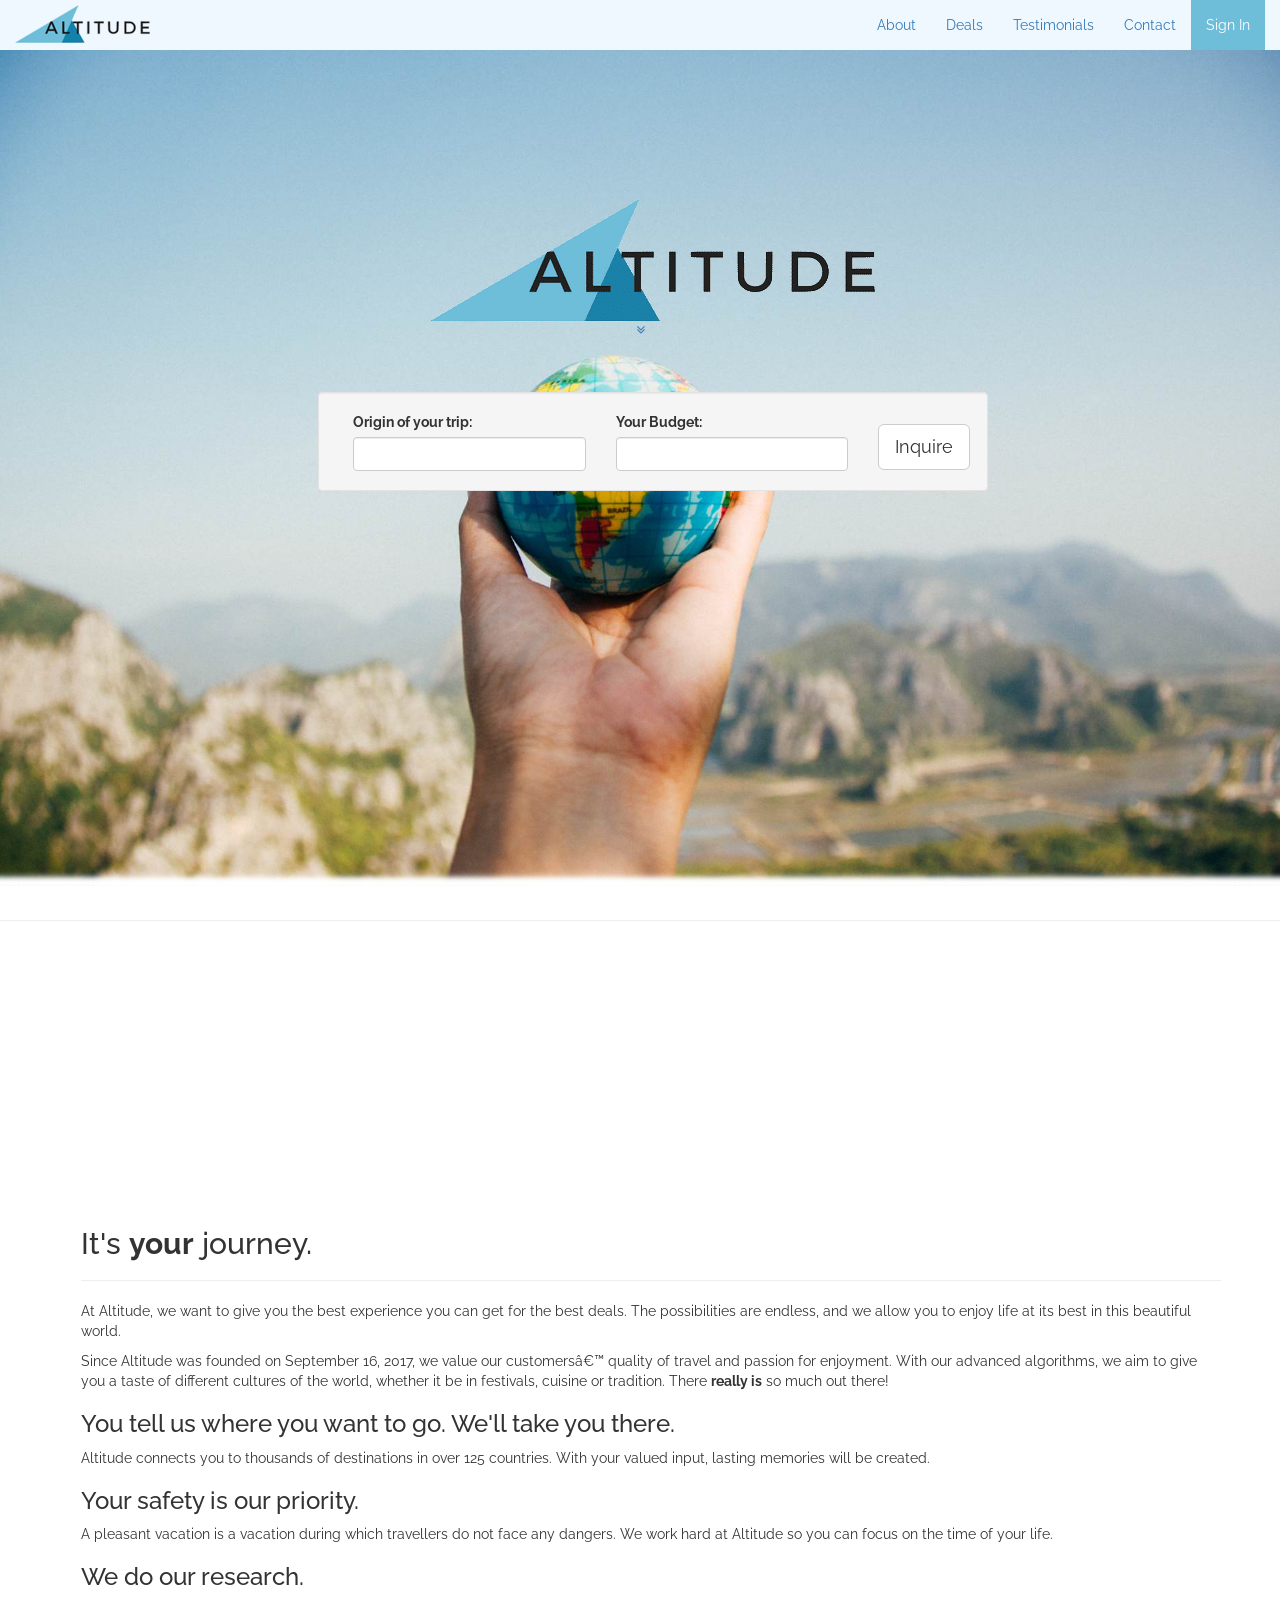
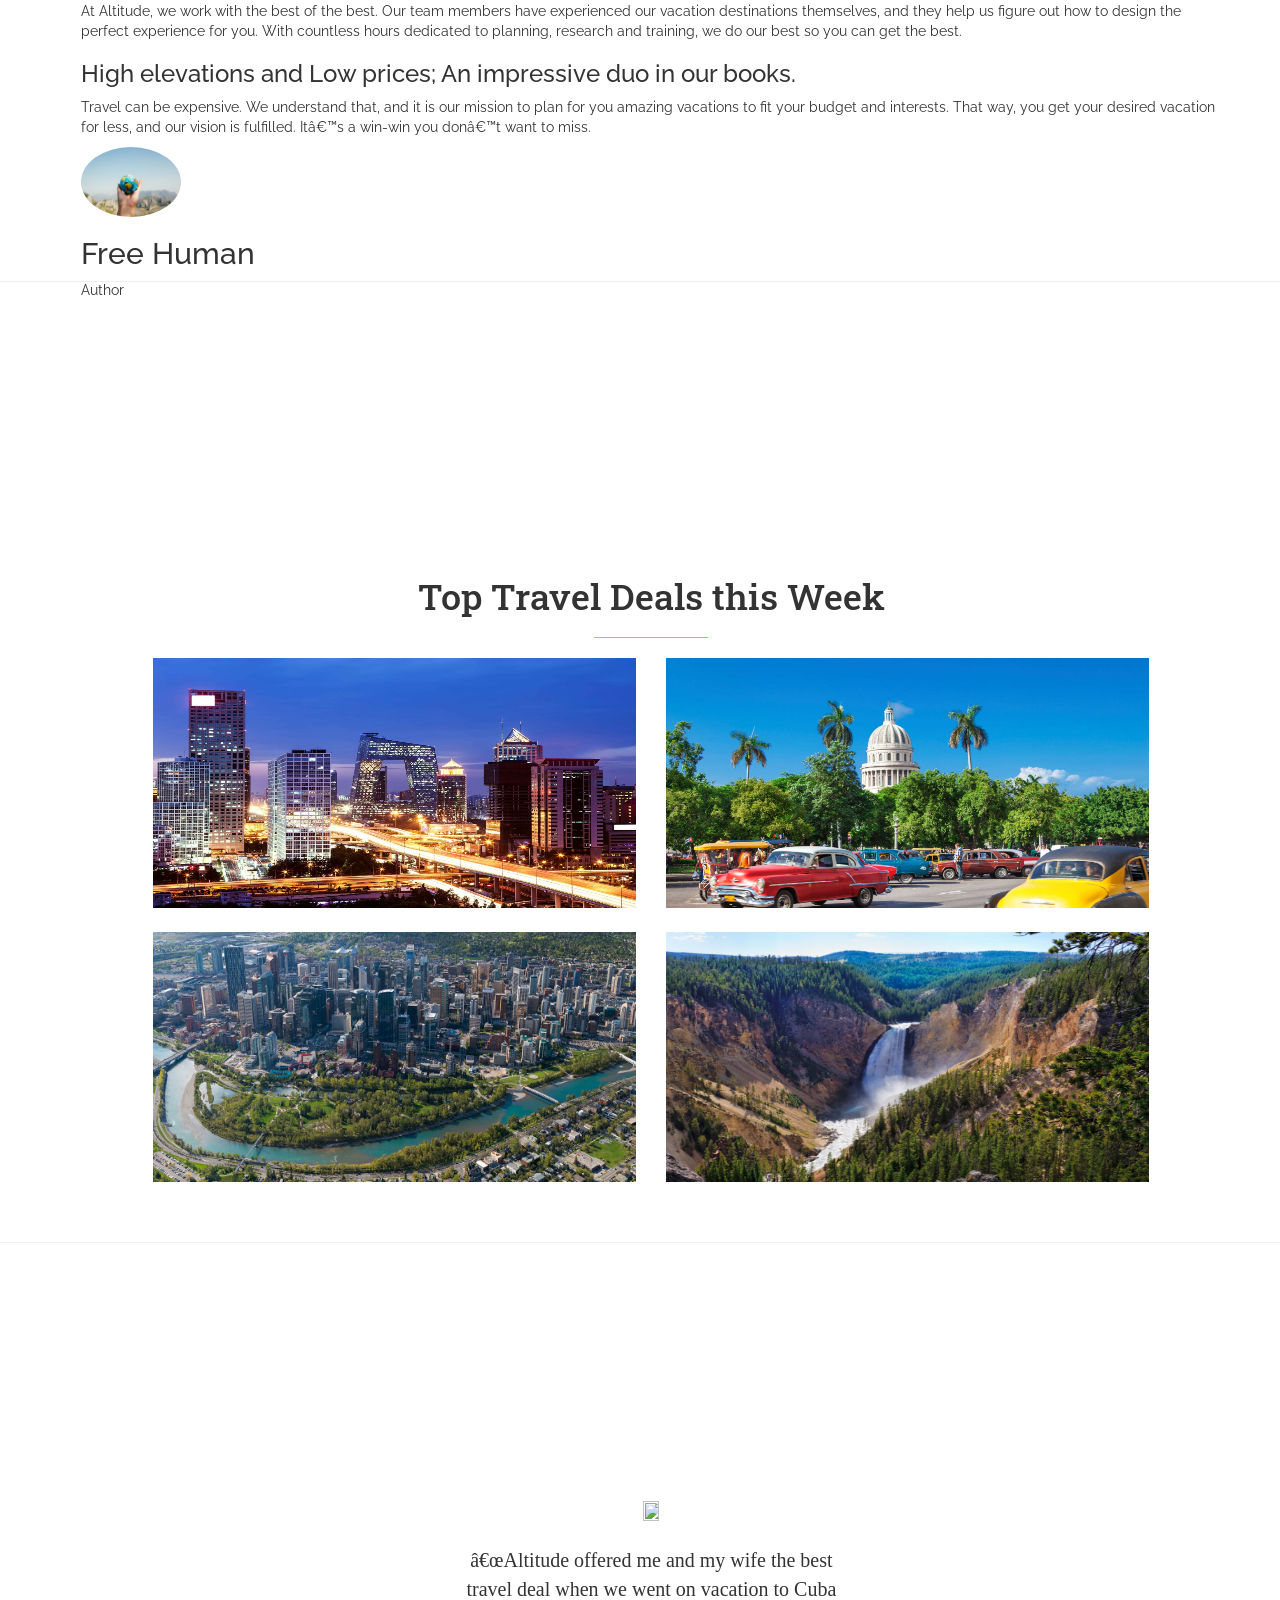
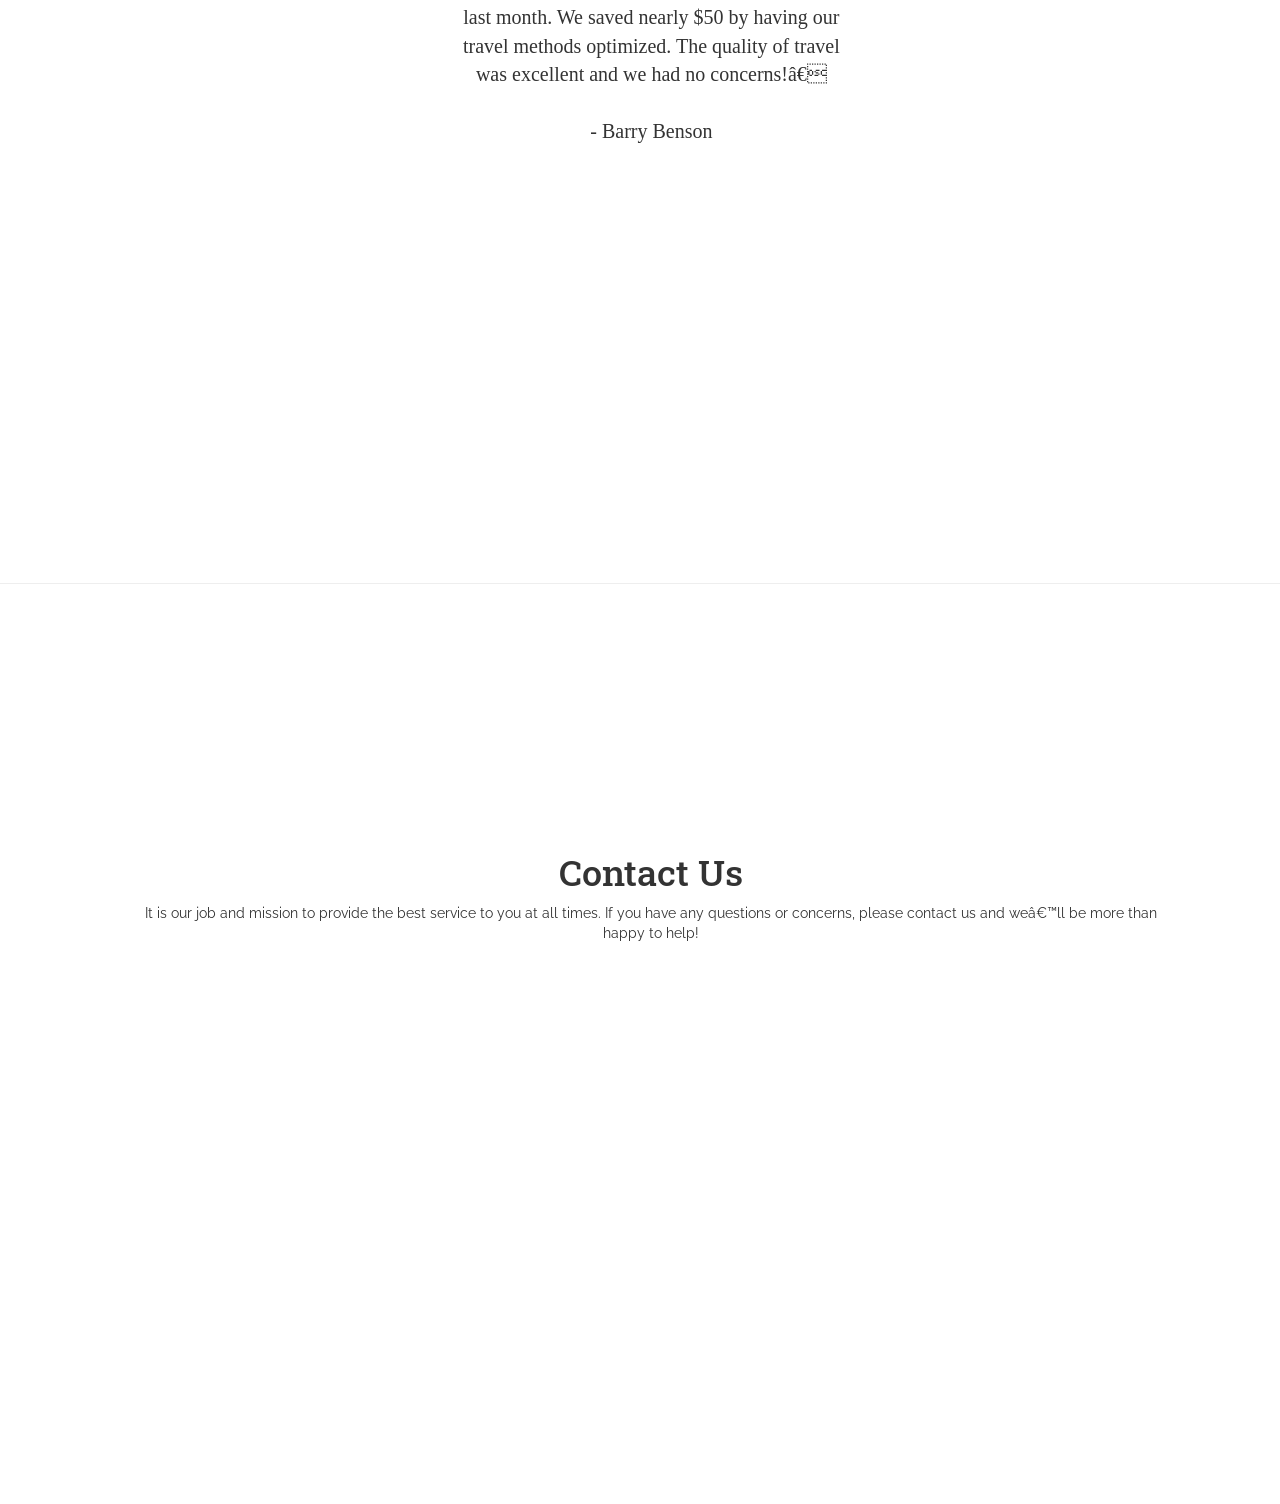
==== commit d4b170af: "finished the project" ====
--- a/HTN/index.html
+++ b/HTN/index.html
@@ -198,7 +198,7 @@
     
   	<div class="row">  
 		<div id="landingScreen" class="fullPage">
-			<div class="centerTitleScreen" class="row">
+			<div class="centerTitleScreen row">
 				<h1 id="title" class="text-center" style="margin-top: 0"><!-- Altitude --> <img src="./asset/logo.png"></h1>
 				<div class="col-xs-12">&nbsp;</div>
 				<div class="col-xs-12">&nbsp;</div>
@@ -234,8 +234,8 @@
 		<div class="container centerTitleScreen">
 			<div class="col-xs-12" id="resultCollection">&nbsp;</div>			
 		</div>
+	<hr>
 	</section>
-	<hr>
 	<br>
     
     <section id="about" class="container fullPage">
@@ -365,10 +365,19 @@
 		if (originID == '' || priceMax == '') {
 			alert("One of the input is either empty or inavlid, please try again.");
 		} else {
-			$.getJSON('https://api.sandbox.amadeus.com/v1.2/travel-intelligence/top-destinations?apikey=XpZ1mgy7gzhuZWxDSh3EgRU6cTSEkdqR&period=2016-09&origin=' + originID + '&number_of_results=10', function(data){
+			$.getJSON('https://api.sandbox.amadeus.com/v1.2/travel-intelligence/top-destinations?apikey=XpZ1mgy7gzhuZWxDSh3EgRU6cTSEkdqR&period=2016-09&origin=' + originID + '&number_of_results=10', function(destData){
 					$('#resultSection').fadeIn();
-					$.each(data.results, function(i, post){
-						$('#resultCollection').append('<div class="col-xs-12"> <h3>'+post.destination + ' has been chosen as one of the cheap but a great vacation through out the world for you.</h3></div>');
+					$.each(destData.results, function(i, destPost){
+						var destID = destPost.destination;
+						$.getJSON('https://api.sandbox.amadeus.com/v1.2/flights/low-fare-search?apikey=XpZ1mgy7gzhuZWxDSh3EgRU6cTSEkdqR&origin='+ originID + '&destination=' + destID + '&departure_date=2017-09-17&adults=1&max_price=' + priceMax + '&currency=USD&number_of_results=1', function(fareData){
+								var fareTotal = fareData.results[0].fare.price_per_adult.total_fare + fareData.results[0].fare.price_per_adult.tax;
+								console.log('Origin =' + originID);
+								console.log('Destination =' + destID);
+								console.log('fare =' + fareTotal);
+								if (fareTotal<=priceMax) {
+									$('#resultCollection').append('<div class="col-xs-12"> <h3>'+destPost.destination + ' has been chosen as one of your destination. This great vacation will only cost you ' + fareTotal + ' </h3></div>');
+								};
+						});
 					});
 					$("#resultSection").get(0).scrollIntoView();
 					// $('html, body').animate({
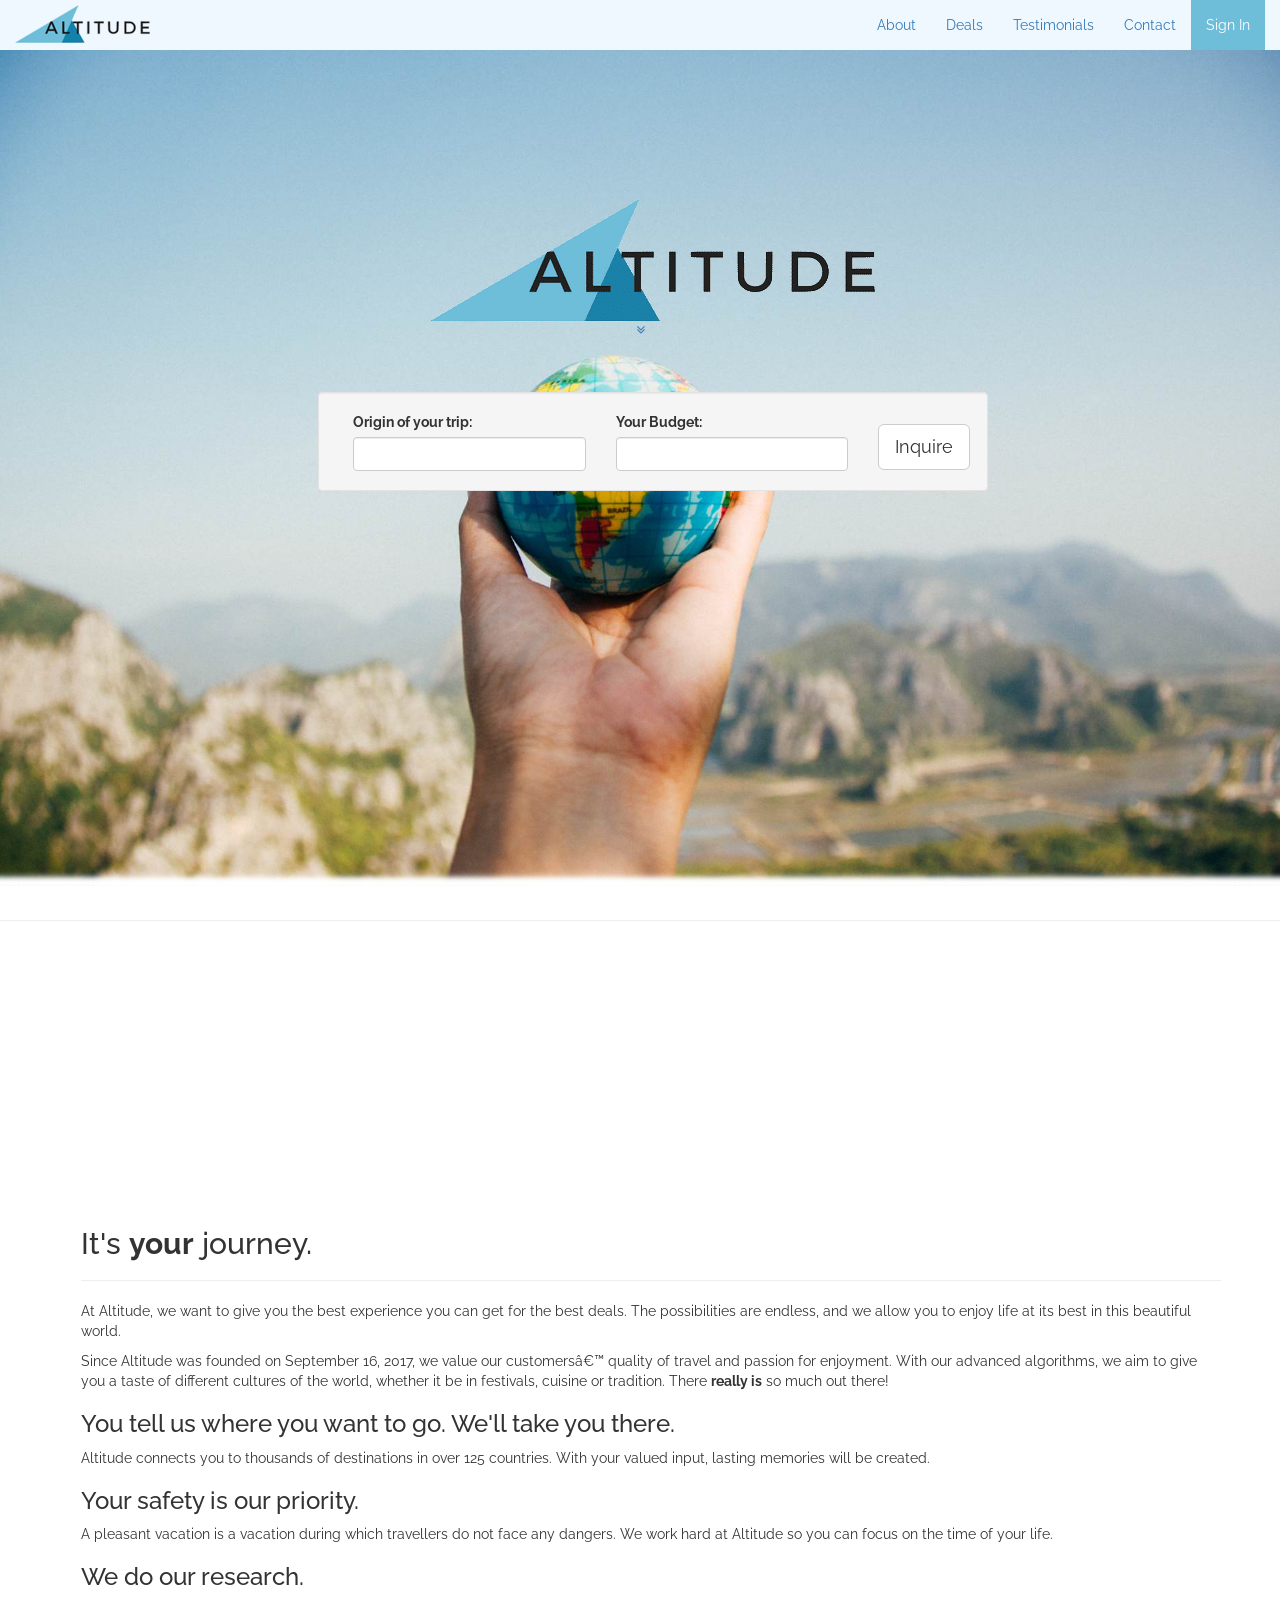
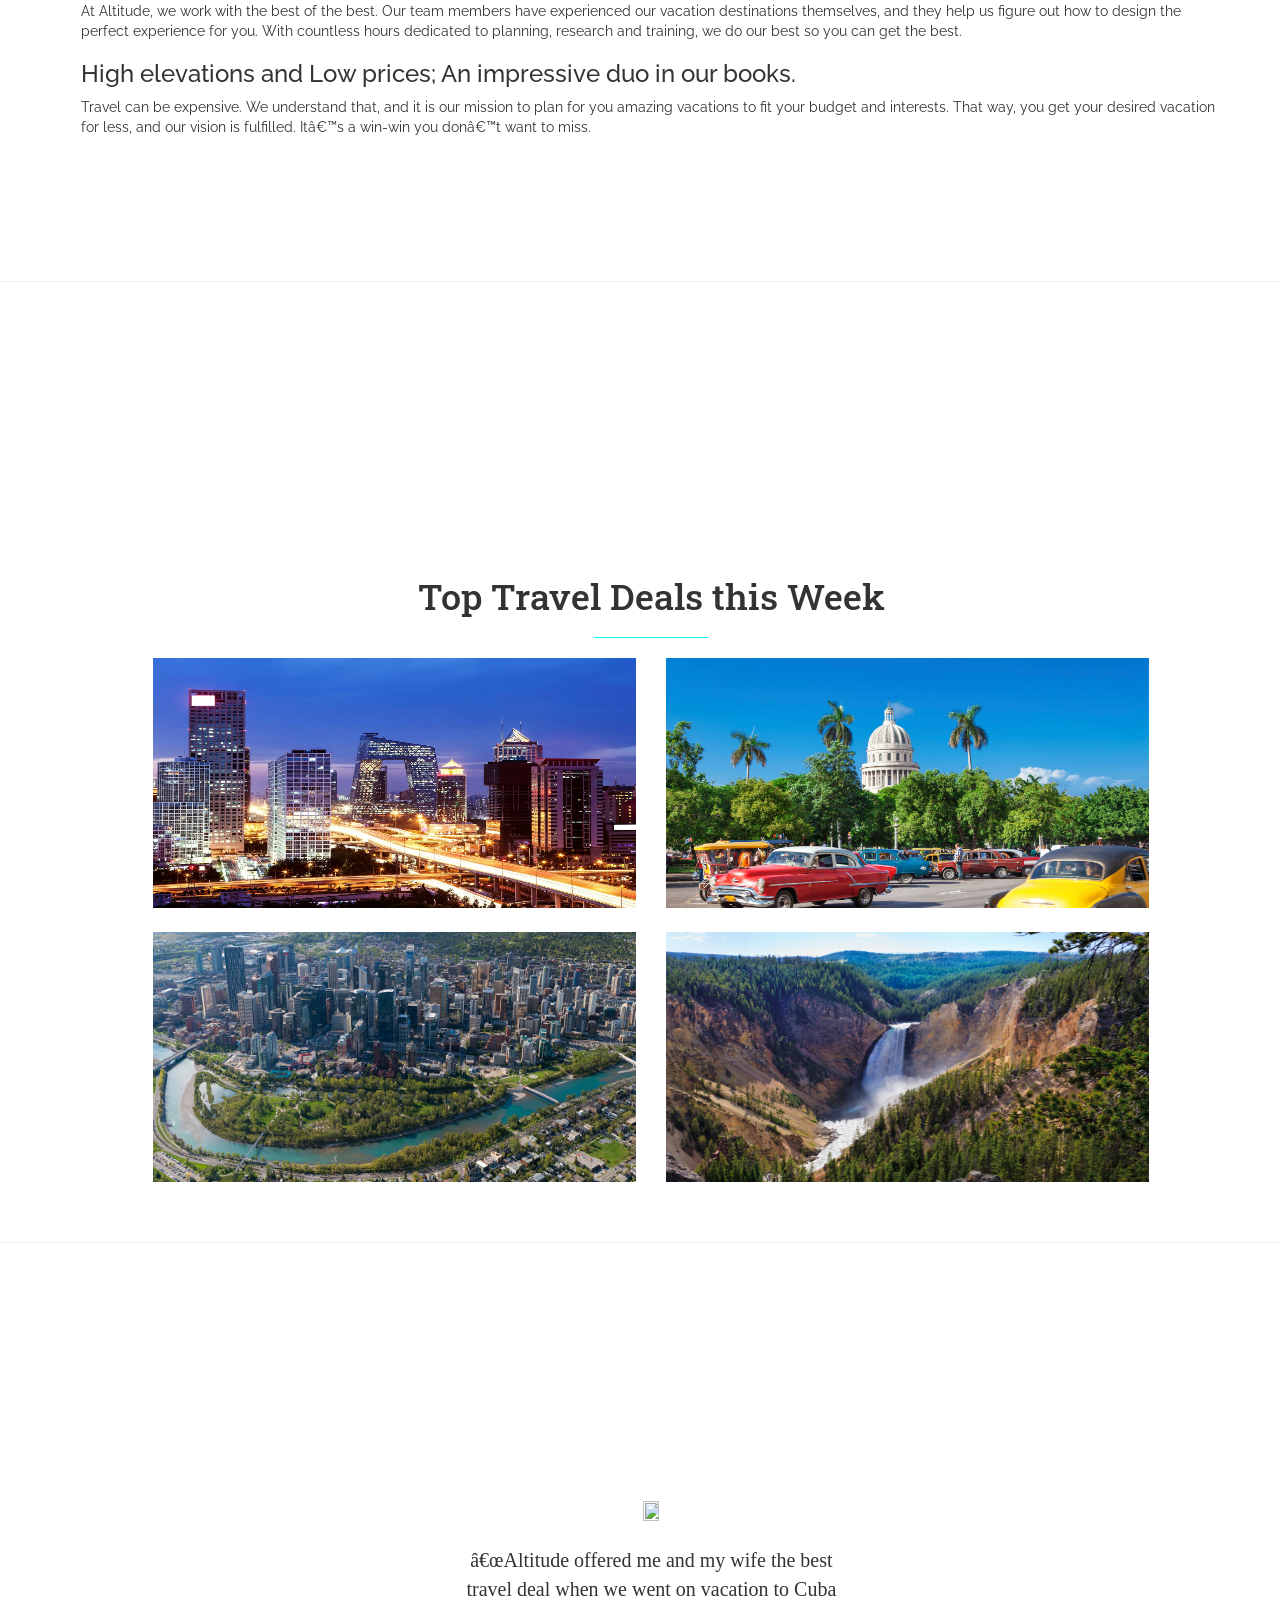
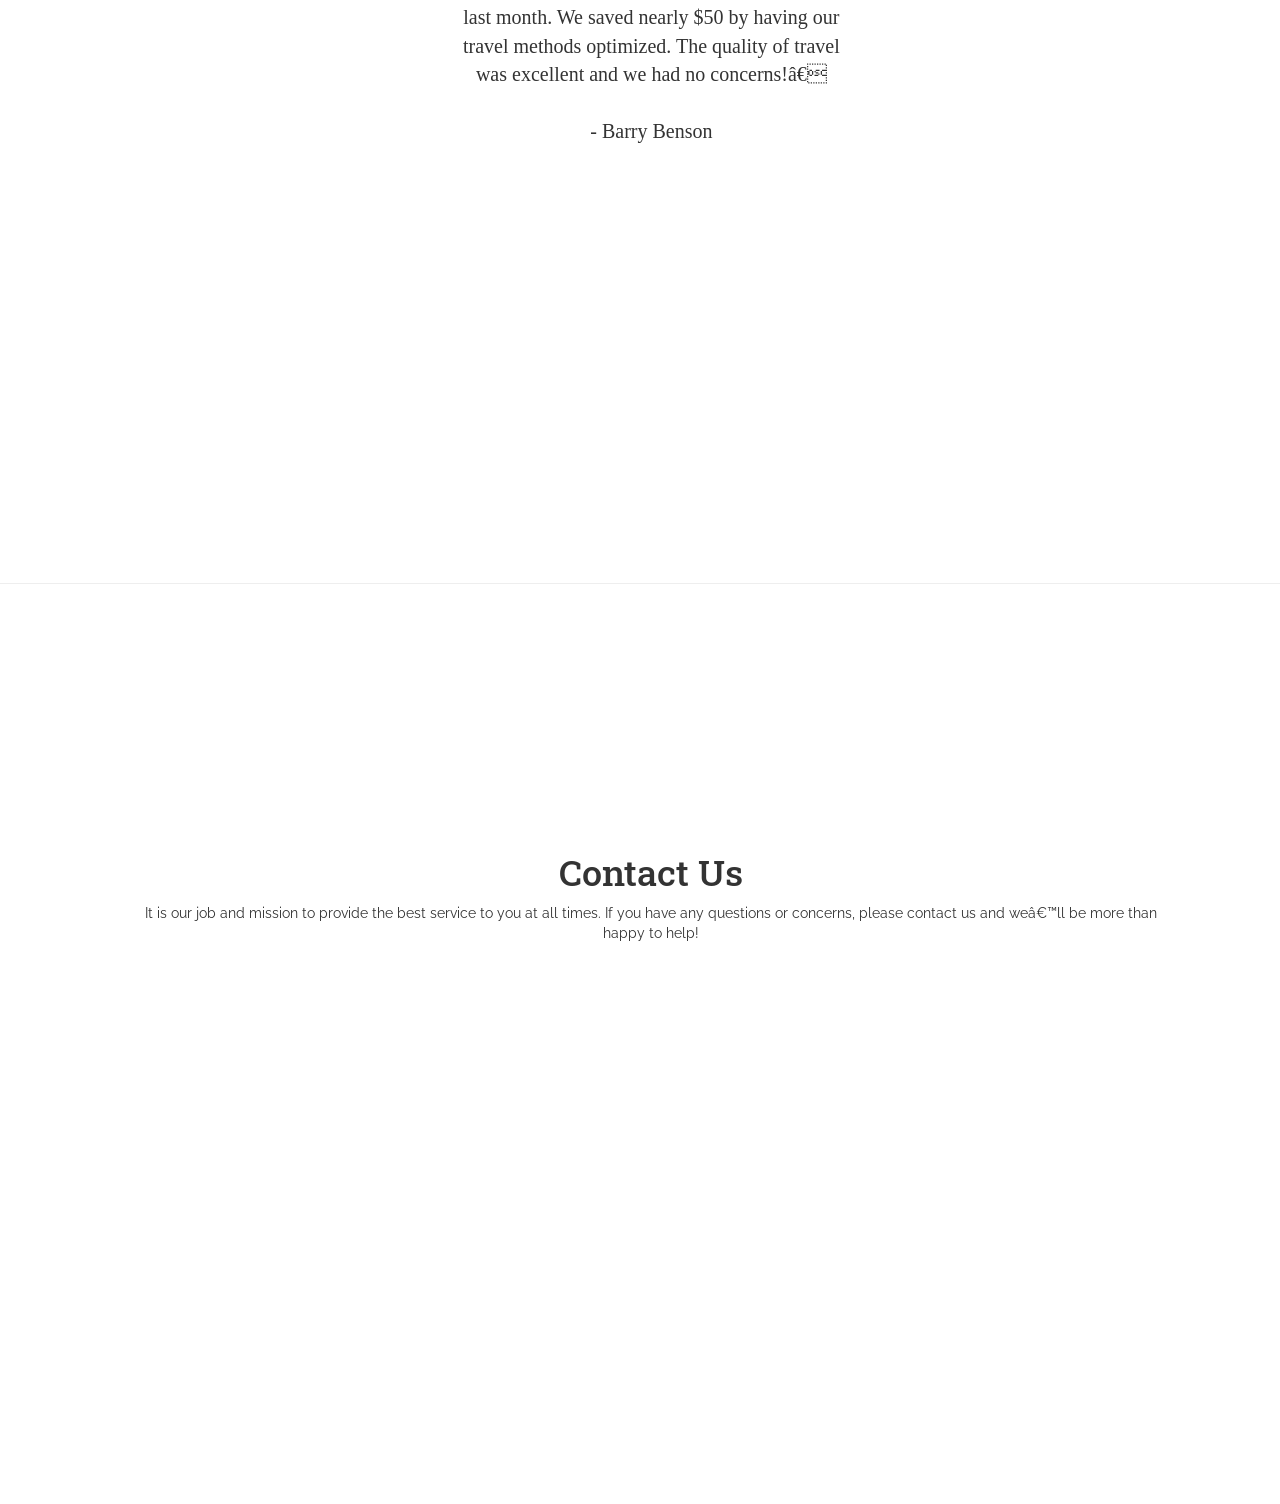
==== commit 32e4d830: "forgot about a type" ====
--- a/HTN/index.html
+++ b/HTN/index.html
@@ -262,12 +262,6 @@
 
         <p>Travel can be expensive. We understand that, and it is our mission to plan for you amazing vacations to fit your budget and interests. That way, you get your desired vacation for less, and our vision is fulfilled. It’s a win-win you don’t want to miss. </p>
         
-        <div > 
-            <img class="img-circle" src="./asset/background.jpg">
-            <h2> Free Human </h2>
-            <p> Author </p>
-        </div>
-        </div>
 	</section>
 
 	<hr>
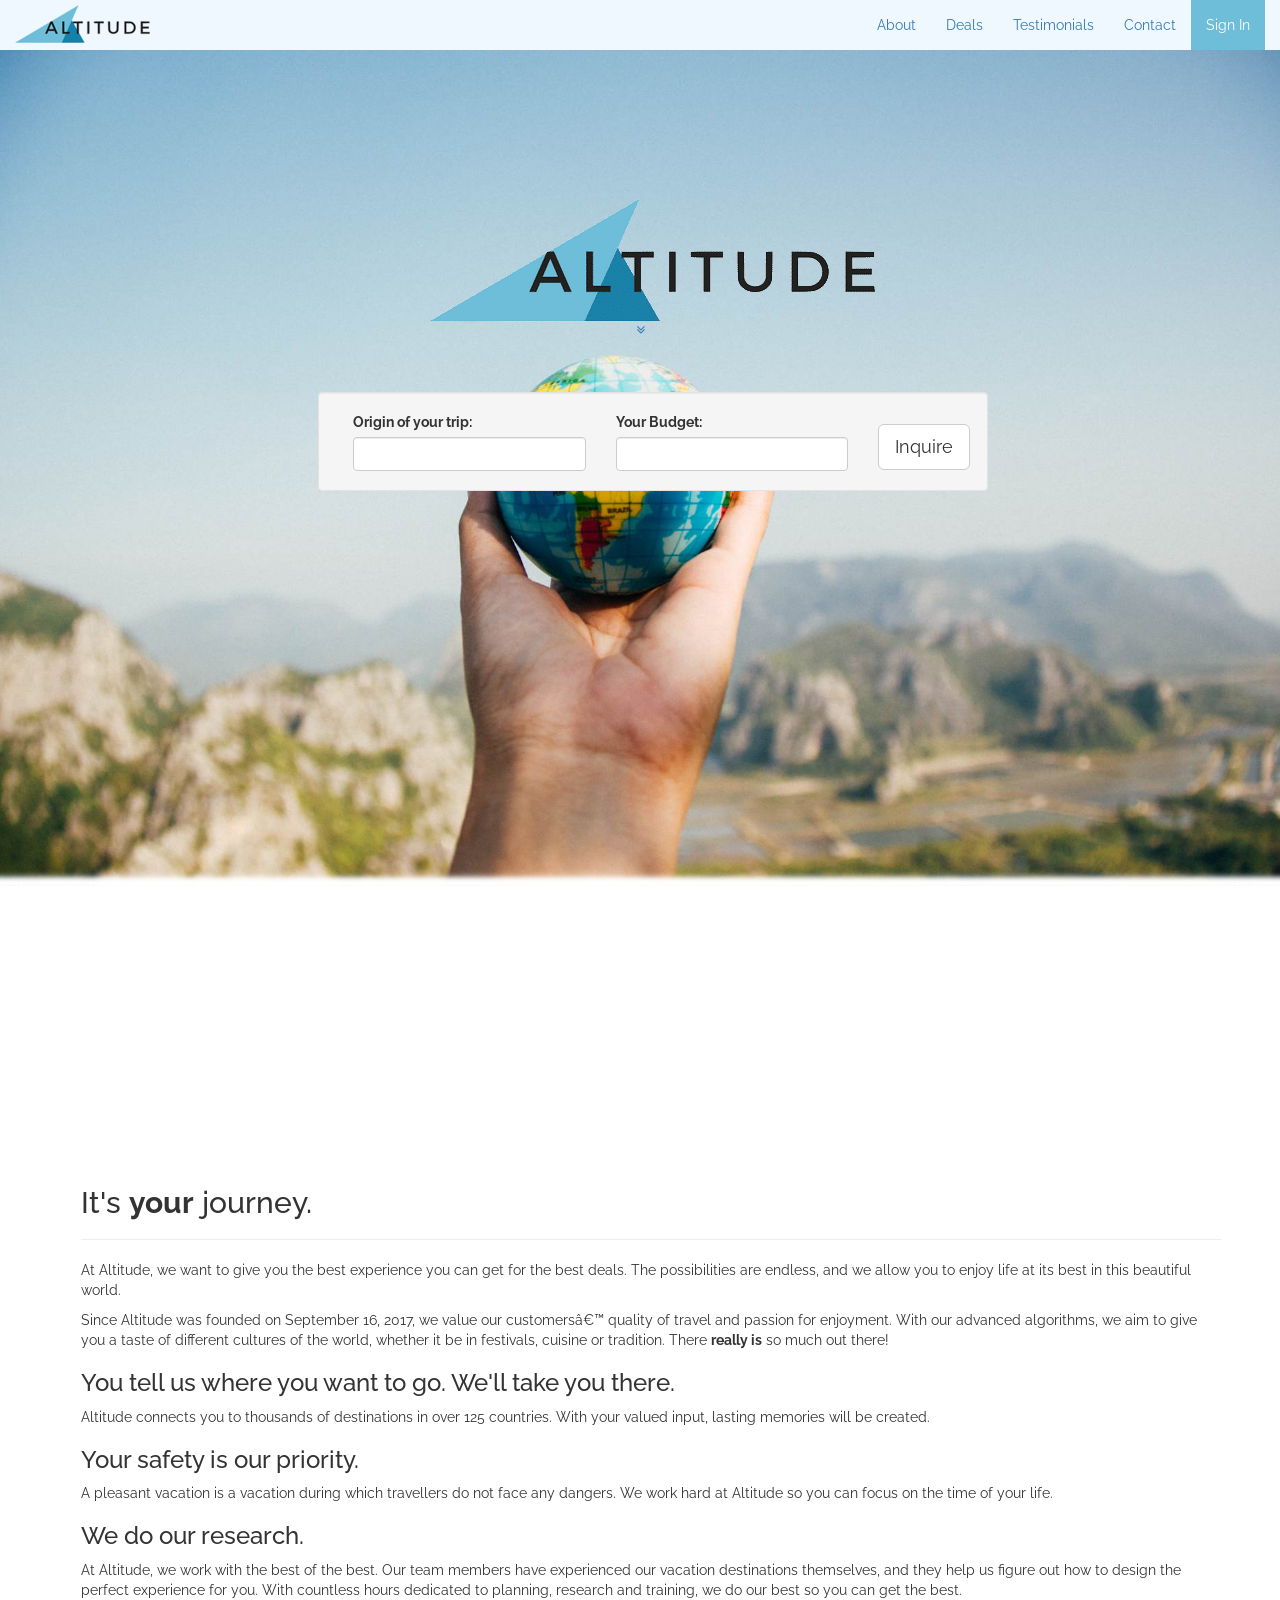
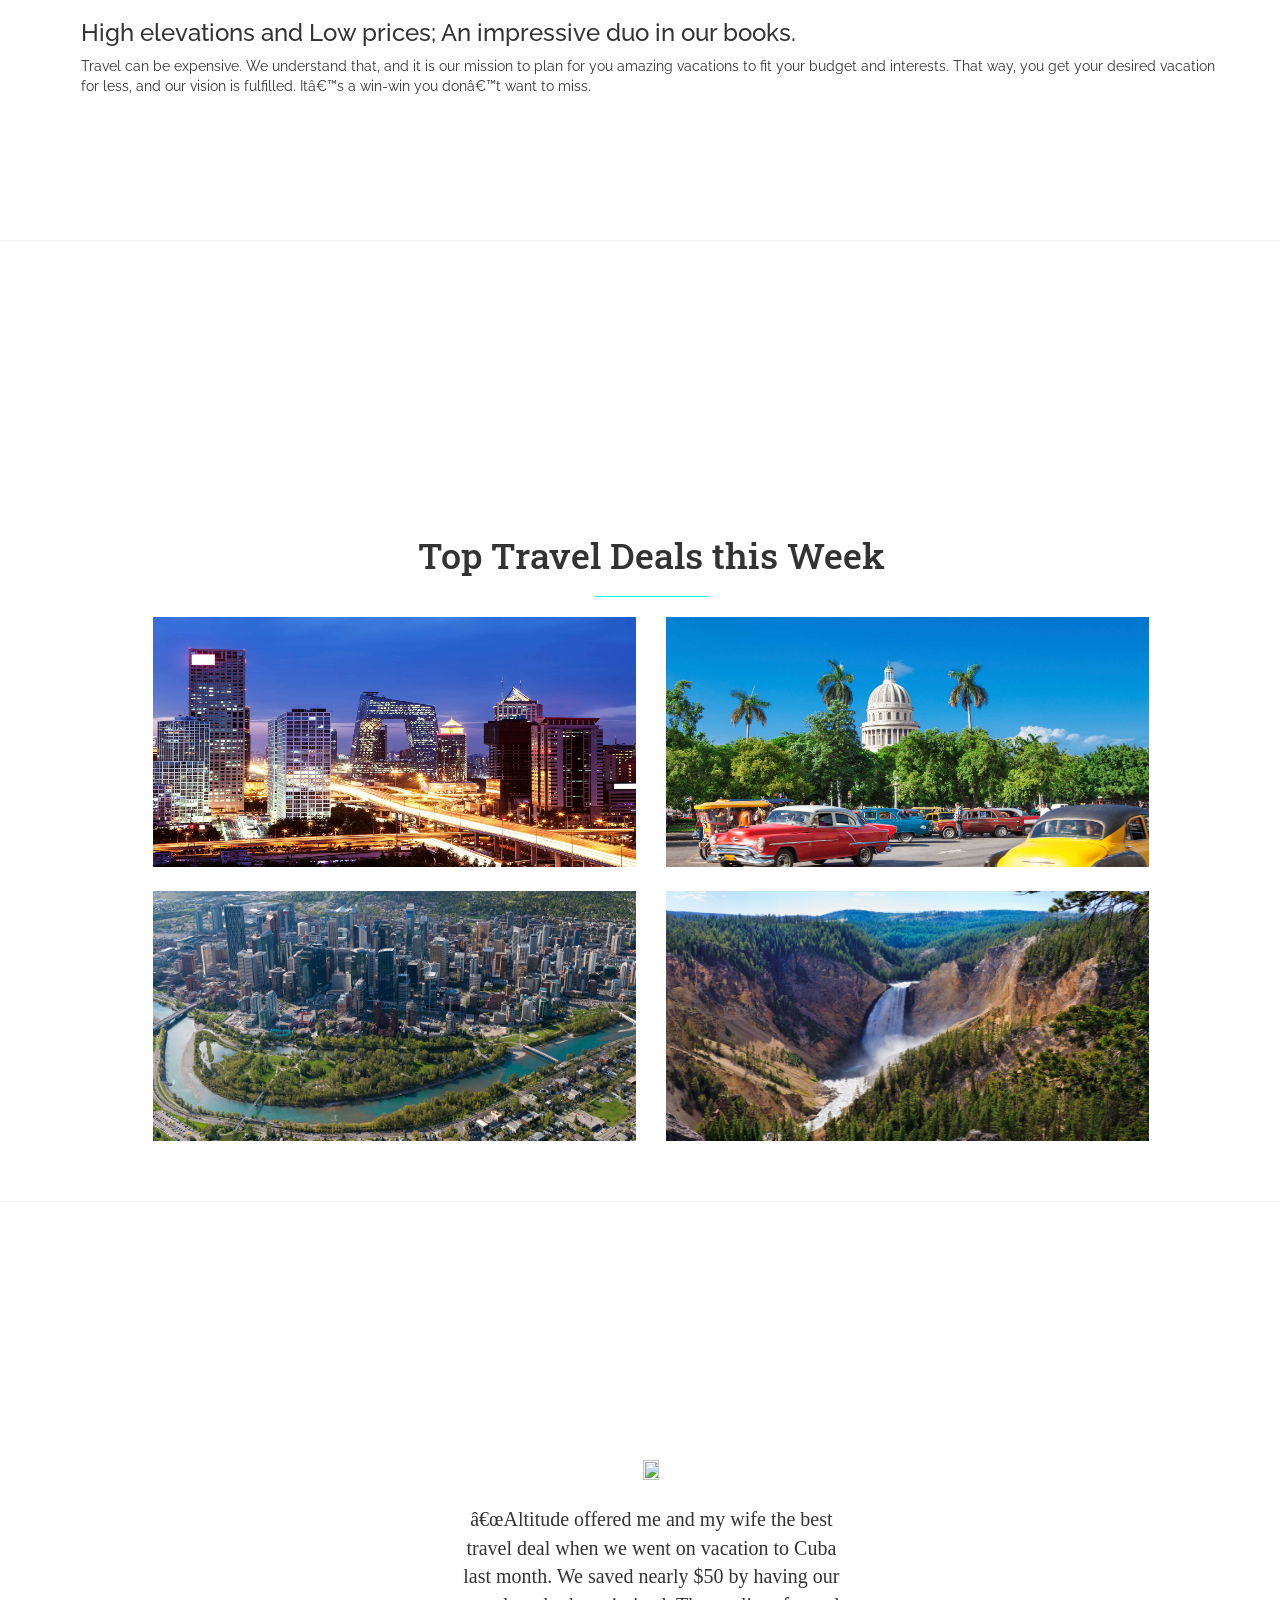
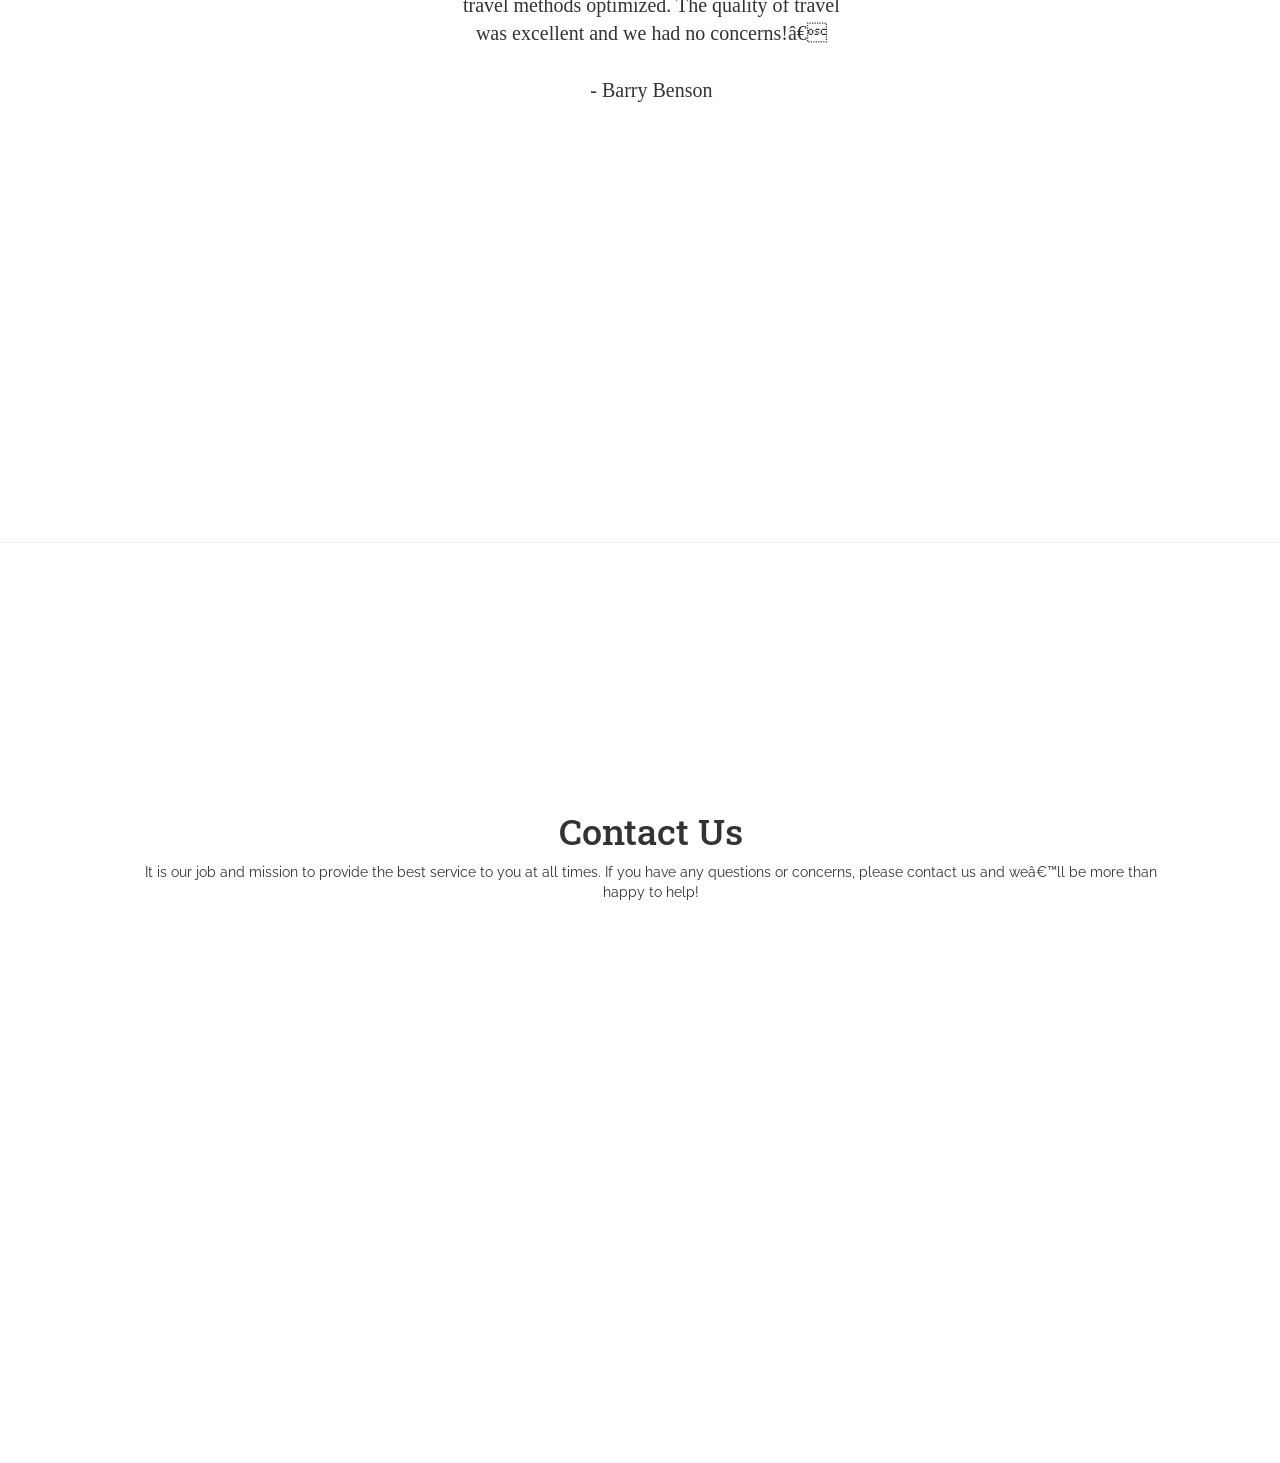
==== commit ad2c54a9: "removed a mistake" ====
--- a/HTN/index.html
+++ b/HTN/index.html
@@ -227,14 +227,11 @@
 		</div>
 	</div>
 
-	<hr>
-
-
 	<section id="resultSection" class="fullPage">
+		<center><h2>Your results for an amazing vacation place for the cheap.</h2></center>
 		<div class="container centerTitleScreen">
 			<div class="col-xs-12" id="resultCollection">&nbsp;</div>			
 		</div>
-	<hr>
 	</section>
 	<br>
     
